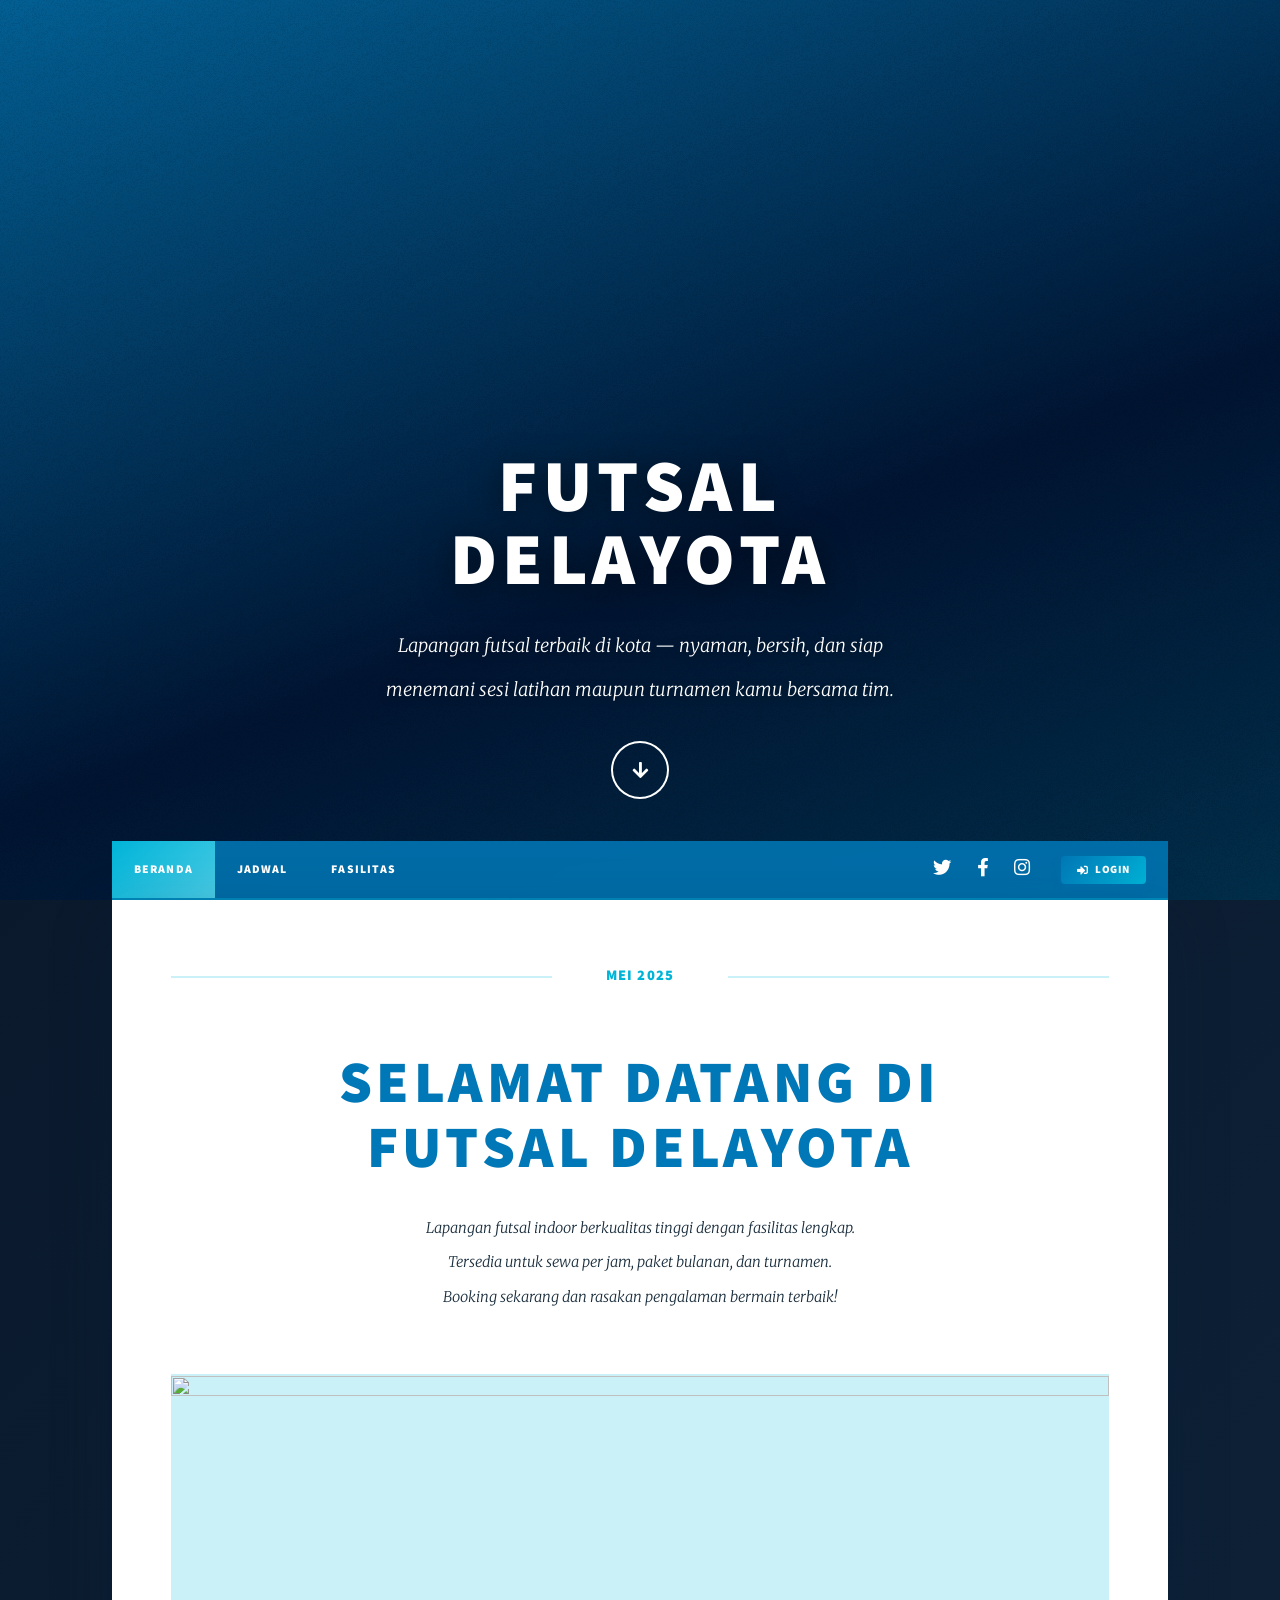
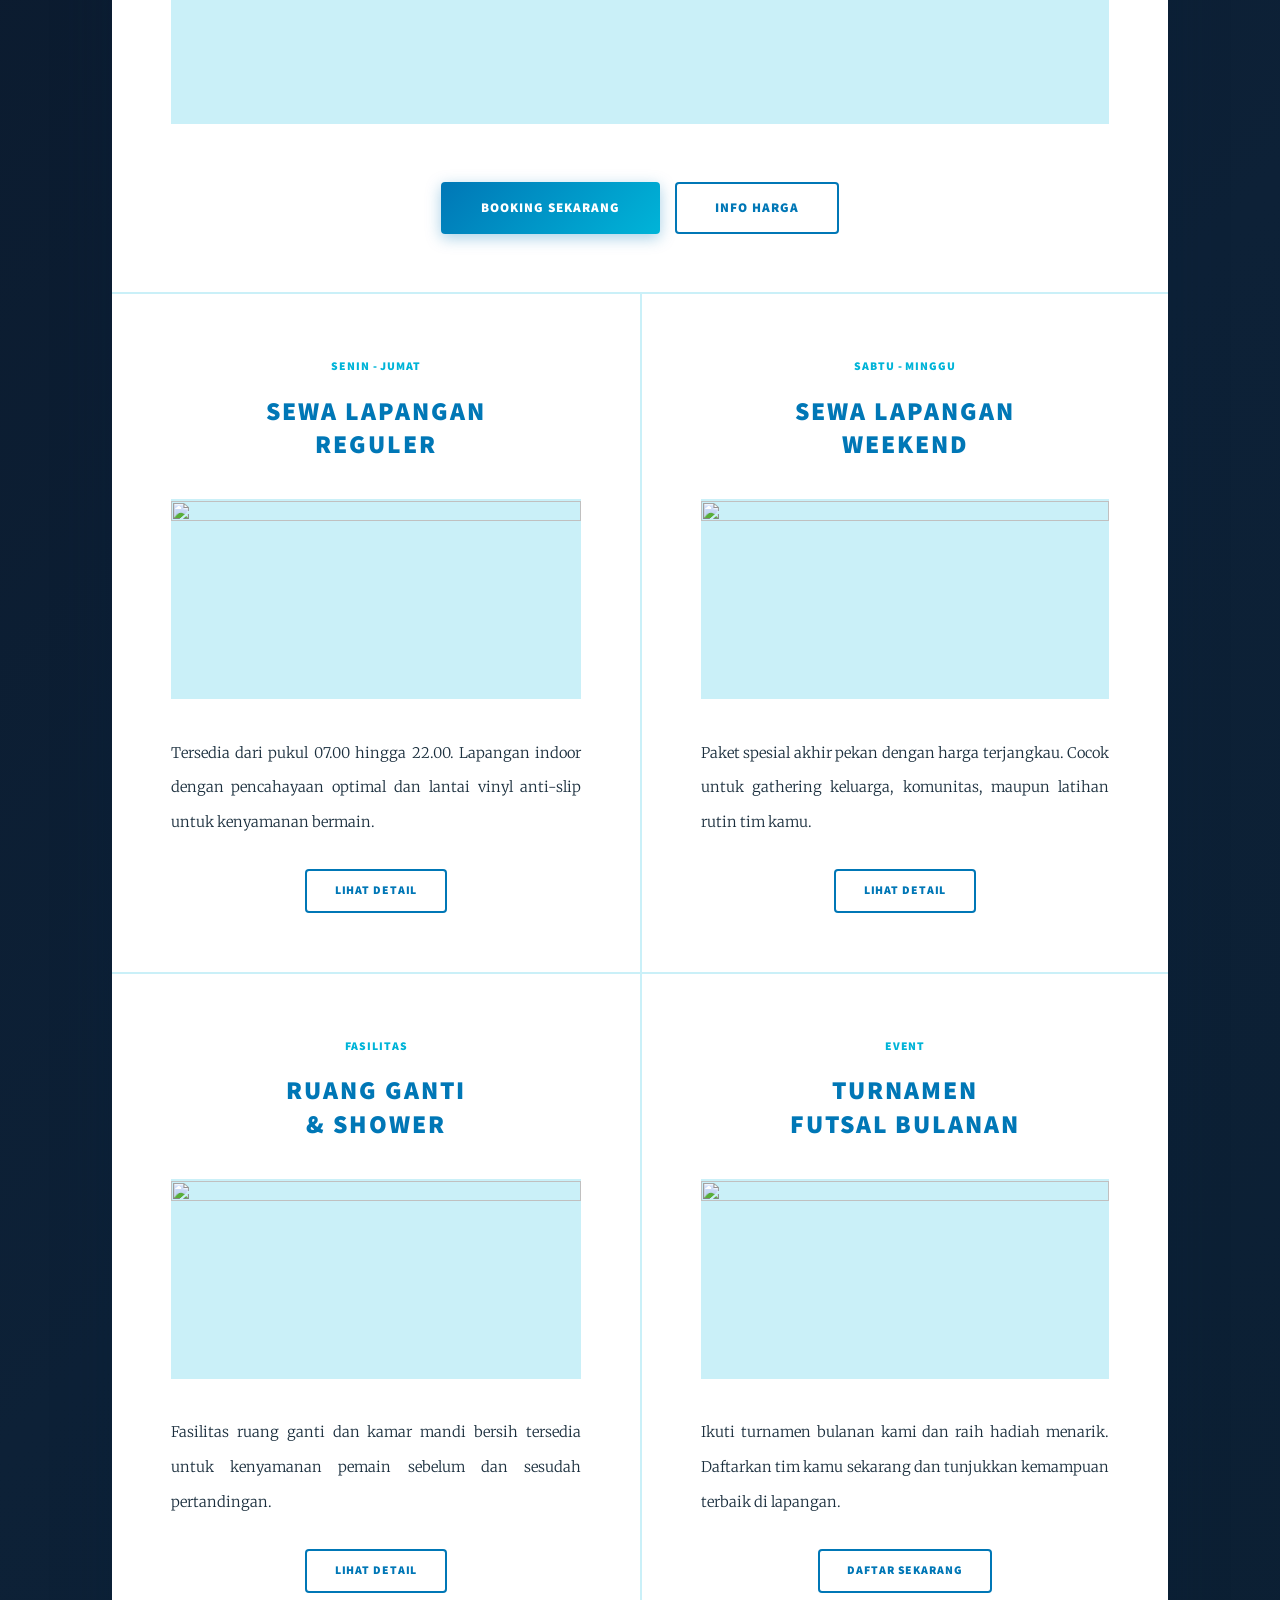
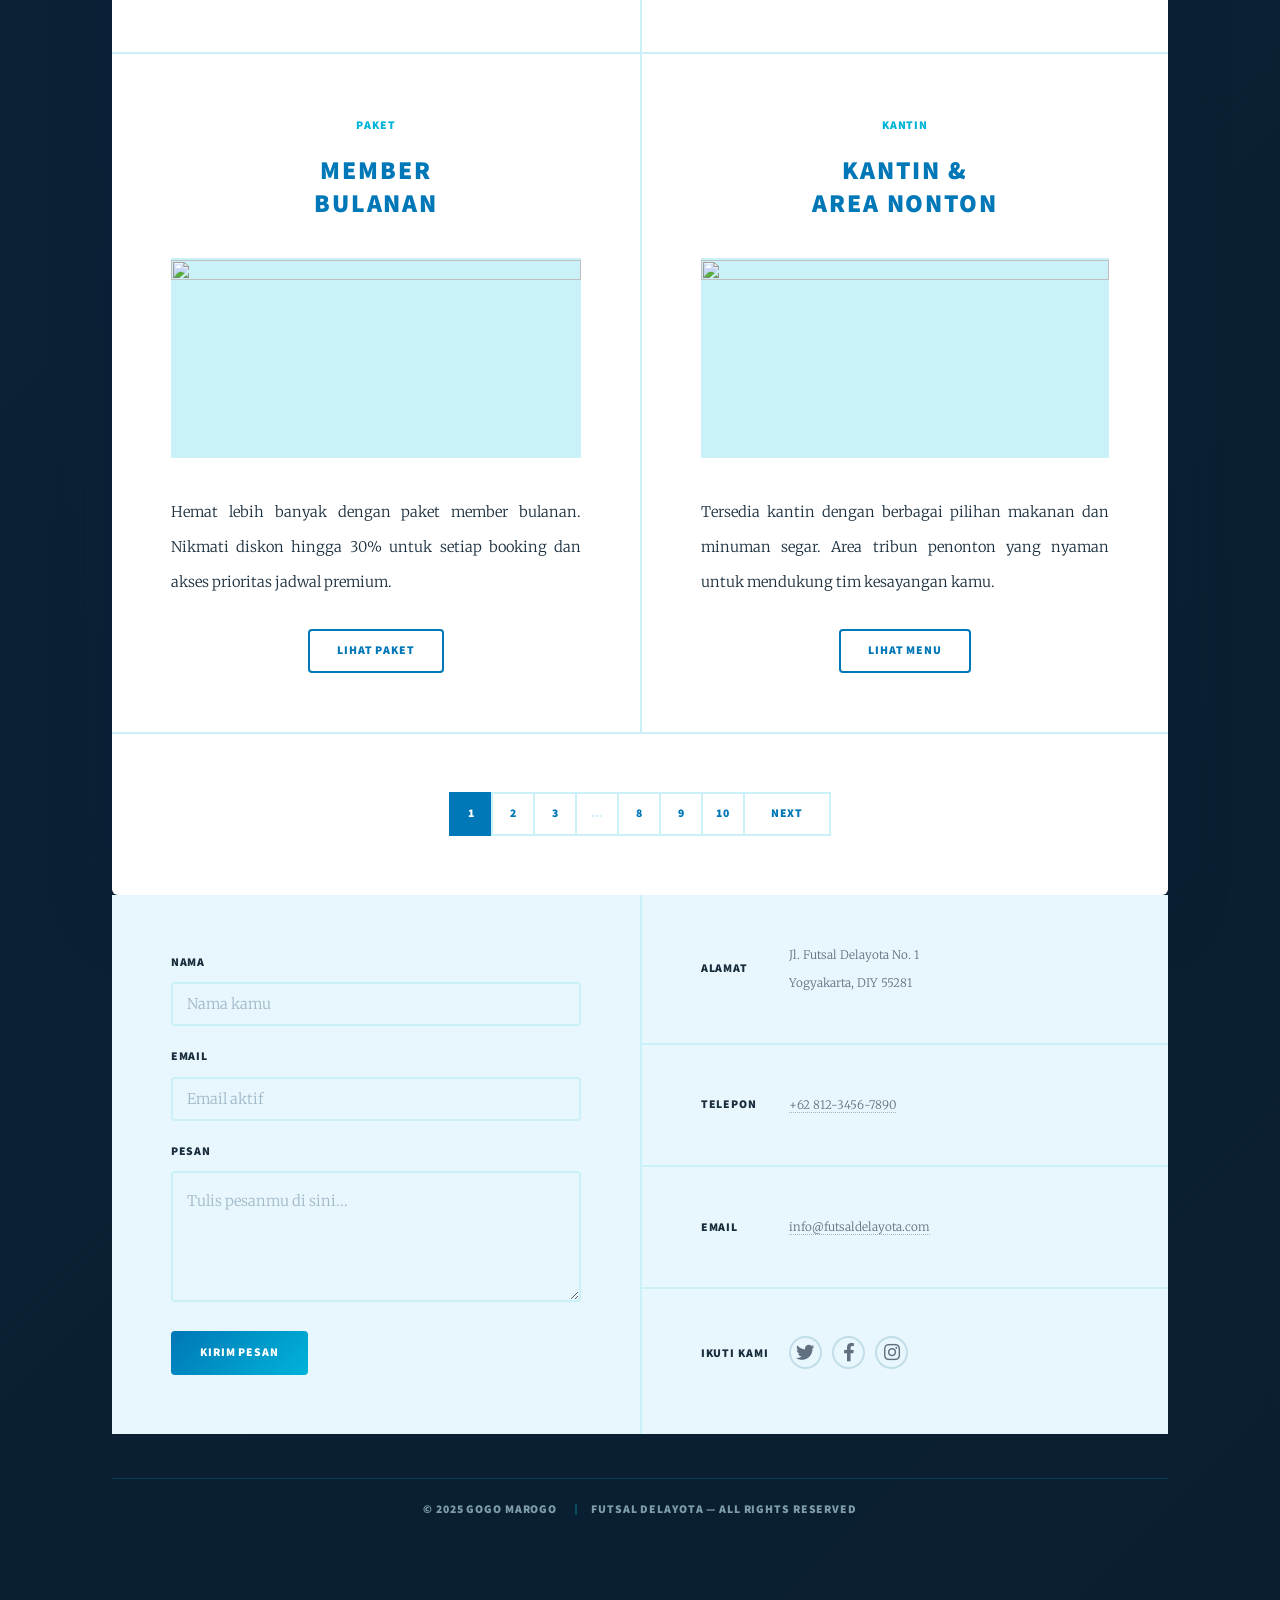
==== index.html @ 4d9978f8 "Update index.html" ====
<!DOCTYPE HTML>
<!--
	Futsal Delayota - Based on Massively by HTML5 UP
	Tema: Biru Muda / Futsal Delayota
	Copyright: Gogo Marogo
-->
<html>
	<head>
		<title>Futsal Delayota</title>
		<meta charset="utf-8" />
		<meta name="viewport" content="width=device-width, initial-scale=1, user-scalable=no" />
		<link rel="stylesheet" href="assets/css/main.css" />
		<noscript><link rel="stylesheet" href="assets/css/noscript.css" /></noscript>

		<!-- ============================================================
		     PENGATURAN FOTO — GANTI DI SINI SAJA
		     Ganti path/URL foto sesuai kebutuhan, semua foto ikut berubah
		     ============================================================ -->
		<style>
			:root {
				/* --- FOTO UTAMA (Featured Post) --- */
				--foto-featured: url('images/pic01.jpeg');

				/* --- FOTO ARTIKEL / POST (6 foto) --- */
				--foto-post-1: url('images/pic02.jpeg');
				--foto-post-2: url('images/pic03.jpeg');
				--foto-post-3: url('images/pic04.jpeg');
				--foto-post-4: url('images/pic05.jpeg');
				--foto-post-5: url('images/pic06.jpeg');
				--foto-post-6: url('images/pic07.jpeg');

				/* --- FOTO BACKGROUND HERO (layar intro) --- */
				--foto-background: url('images/bg.jpeg');
			}
		</style>
		<!-- ============================================================ -->

	</head>
	<body class="is-preload">

		<!-- Wrapper -->
		<div id="wrapper" class="fade-in">

			<!-- Intro -->
			<div id="intro">
				<h1>Futsal<br />Delayota</h1>
				<p>Lapangan futsal terbaik di kota — nyaman, bersih, dan siap<br />
				menemani sesi latihan maupun turnamen kamu bersama tim.</p>
				<ul class="actions">
					<li><a href="#header" class="button icon solid solo fa-arrow-down scrolly">Continue</a></li>
				</ul>
			</div>

			<!-- Header -->
			<header id="header">
				<a href="index.html" class="logo">Delayota</a>
			</header>

			<!-- Nav -->
			<nav id="nav">
				<ul class="links">
					<li class="active"><a href="index.html">Beranda</a></li>
					<li><a href="generic.html">Jadwal</a></li>
					<li><a href="elements.html">Fasilitas</a></li>
				</ul>
				<ul class="icons">
					<li><a href="#" class="icon brands fa-twitter"><span class="label">Twitter</span></a></li>
					<li><a href="#" class="icon brands fa-facebook-f"><span class="label">Facebook</span></a></li>
					<li><a href="#" class="icon brands fa-instagram"><span class="label">Instagram</span></a></li>
					<!--
					  AUTH AREA — Dikendalikan sepenuhnya oleh welcome.js
					  - Jika belum login : tampil tombol Login → redirect ke login/index.html
					  - Jika sudah login  : tampil "Halo, username" + tombol Logout
					-->
					<li class="nav-login-item">
						<span id="userInfo"></span>
						<div id="authArea">
							<button onclick="goLogin()" class="nav-login-btn">
								<i class="fa fa-sign-in-alt"></i> Login
							</button>
						</div>
					</li>
				</ul>
			</nav>

			<!-- Main -->
			<div id="main">

				<!-- Featured Post -->
				<article class="post featured">
					<header class="major">
						<span class="date">Mei 2025</span>
						<h2><a href="#">Selamat Datang di<br />Futsal Delayota</a></h2>
						<p>Lapangan futsal indoor berkualitas tinggi dengan fasilitas lengkap.<br />
						Tersedia untuk sewa per jam, paket bulanan, dan turnamen.<br />
						Booking sekarang dan rasakan pengalaman bermain terbaik!</p>
					</header>
					<a href="#" class="image main foto-featured"></a>
					<ul class="actions special">
						<li><a href="#" class="button large primary">Booking Sekarang</a></li>
						<li><a href="#" class="button large">Info Harga</a></li>
					</ul>
				</article>

				<!-- Posts -->
				<section class="posts">
					<article>
						<header>
							<span class="date">Senin - Jumat</span>
							<h2><a href="#">Sewa Lapangan<br />Reguler</a></h2>
						</header>
						<a href="#" class="image fit foto-post-1"></a>
						<p>Tersedia dari pukul 07.00 hingga 22.00. Lapangan indoor dengan pencahayaan optimal dan lantai vinyl anti-slip untuk kenyamanan bermain.</p>
						<ul class="actions special">
							<li><a href="#" class="button">Lihat Detail</a></li>
						</ul>
					</article>
					<article>
						<header>
							<span class="date">Sabtu - Minggu</span>
							<h2><a href="#">Sewa Lapangan<br />Weekend</a></h2>
						</header>
						<a href="#" class="image fit foto-post-2"></a>
						<p>Paket spesial akhir pekan dengan harga terjangkau. Cocok untuk gathering keluarga, komunitas, maupun latihan rutin tim kamu.</p>
						<ul class="actions special">
							<li><a href="#" class="button">Lihat Detail</a></li>
						</ul>
					</article>
					<article>
						<header>
							<span class="date">Fasilitas</span>
							<h2><a href="#">Ruang Ganti<br />&amp; Shower</a></h2>
						</header>
						<a href="#" class="image fit foto-post-3"></a>
						<p>Fasilitas ruang ganti dan kamar mandi bersih tersedia untuk kenyamanan pemain sebelum dan sesudah pertandingan.</p>
						<ul class="actions special">
							<li><a href="#" class="button">Lihat Detail</a></li>
						</ul>
					</article>
					<article>
						<header>
							<span class="date">Event</span>
							<h2><a href="#">Turnamen<br />Futsal Bulanan</a></h2>
						</header>
						<a href="#" class="image fit foto-post-4"></a>
						<p>Ikuti turnamen bulanan kami dan raih hadiah menarik. Daftarkan tim kamu sekarang dan tunjukkan kemampuan terbaik di lapangan.</p>
						<ul class="actions special">
							<li><a href="#" class="button">Daftar Sekarang</a></li>
						</ul>
					</article>
					<article>
						<header>
							<span class="date">Paket</span>
							<h2><a href="#">Member<br />Bulanan</a></h2>
						</header>
						<a href="#" class="image fit foto-post-5"></a>
						<p>Hemat lebih banyak dengan paket member bulanan. Nikmati diskon hingga 30% untuk setiap booking dan akses prioritas jadwal premium.</p>
						<ul class="actions special">
							<li><a href="#" class="button">Lihat Paket</a></li>
						</ul>
					</article>
					<article>
						<header>
							<span class="date">Kantin</span>
							<h2><a href="#">Kantin &amp;<br />Area Nonton</a></h2>
						</header>
						<a href="#" class="image fit foto-post-6"></a>
						<p>Tersedia kantin dengan berbagai pilihan makanan dan minuman segar. Area tribun penonton yang nyaman untuk mendukung tim kesayangan kamu.</p>
						<ul class="actions special">
							<li><a href="#" class="button">Lihat Menu</a></li>
						</ul>
					</article>
				</section>

				<!-- Footer (pagination) -->
				<footer>
					<div class="pagination">
						<a href="#" class="page active">1</a>
						<a href="#" class="page">2</a>
						<a href="#" class="page">3</a>
						<span class="extra">&hellip;</span>
						<a href="#" class="page">8</a>
						<a href="#" class="page">9</a>
						<a href="#" class="page">10</a>
						<a href="#" class="next">Next</a>
					</div>
				</footer>

			</div>

			<!-- Footer -->
			<footer id="footer">
				<section>
					<form method="post" action="#">
						<div class="fields">
							<div class="field">
								<label for="name">Nama</label>
								<input type="text" name="name" id="name" placeholder="Nama kamu" />
							</div>
							<div class="field">
								<label for="email">Email</label>
								<input type="text" name="email" id="email" placeholder="Email aktif" />
							</div>
							<div class="field">
								<label for="message">Pesan</label>
								<textarea name="message" id="message" rows="3" placeholder="Tulis pesanmu di sini..."></textarea>
							</div>
						</div>
						<ul class="actions">
							<li><input type="submit" value="Kirim Pesan" class="primary" /></li>
						</ul>
					</form>
				</section>
				<section class="split contact">
					<section class="alt">
						<h3>Alamat</h3>
						<p>Jl. Futsal Delayota No. 1<br />
						Yogyakarta, DIY 55281</p>
					</section>
					<section>
						<h3>Telepon</h3>
						<p><a href="tel:+62812345678">+62 812-3456-7890</a></p>
					</section>
					<section>
						<h3>Email</h3>
						<p><a href="mailto:info@futsaldelayota.com">info@futsaldelayota.com</a></p>
					</section>
					<section>
						<h3>Ikuti Kami</h3>
						<ul class="icons alt">
							<li><a href="#" class="icon brands alt fa-twitter"><span class="label">Twitter</span></a></li>
							<li><a href="#" class="icon brands alt fa-facebook-f"><span class="label">Facebook</span></a></li>
							<li><a href="#" class="icon brands alt fa-instagram"><span class="label">Instagram</span></a></li>
						</ul>
					</section>
				</section>
			</footer>

			<!-- Copyright -->
			<div id="copyright">
				<ul>
					<li>&copy; 2025 Gogo Marogo</li>
					<li>Futsal Delayota — All Rights Reserved</li>
				</ul>
			</div>

		</div><!-- end #wrapper -->

		<!-- Scripts -->
		<script src="assets/js/jquery.min.js"></script>
		<script src="assets/js/jquery.scrollex.min.js"></script>
		<script src="assets/js/jquery.scrolly.min.js"></script>
		<script src="assets/js/browser.min.js"></script>
		<script src="assets/js/breakpoints.min.js"></script>
		<script src="assets/js/util.js"></script>
		<script src="assets/js/main.js"></script>

		<!--
		  welcome.js menangani semua logika auth:
		  - Cek localStorage "username"
		  - Jika sudah login → tampilkan "Halo, username" + tombol Logout
		  - Jika belum login → tombol Login sudah ada di HTML, goLogin() redirect ke login/index.html
		-->
		<script src="login/js/welcome.js"></script>

		<!-- Terapkan foto dari CSS variable ke elemen gambar -->
		<script>
			window.addEventListener('DOMContentLoaded', function () {
				var style = getComputedStyle(document.documentElement);

				var fotoMap = {
					'.foto-featured': style.getPropertyValue('--foto-featured').trim().replace(/^url\(['"]?|['"]?\)$/g, ''),
					'.foto-post-1':   style.getPropertyValue('--foto-post-1').trim().replace(/^url\(['"]?|['"]?\)$/g, ''),
					'.foto-post-2':   style.getPropertyValue('--foto-post-2').trim().replace(/^url\(['"]?|['"]?\)$/g, ''),
					'.foto-post-3':   style.getPropertyValue('--foto-post-3').trim().replace(/^url\(['"]?|['"]?\)$/g, ''),
					'.foto-post-4':   style.getPropertyValue('--foto-post-4').trim().replace(/^url\(['"]?|['"]?\)$/g, ''),
					'.foto-post-5':   style.getPropertyValue('--foto-post-5').trim().replace(/^url\(['"]?|['"]?\)$/g, ''),
					'.foto-post-6':   style.getPropertyValue('--foto-post-6').trim().replace(/^url\(['"]?|['"]?\)$/g, ''),
				};

				Object.entries(fotoMap).forEach(function (entry) {
					var selector = entry[0], src = entry[1];
					var el = document.querySelector(selector);
					if (el && src) {
						var img = document.createElement('img');
						img.src = src;
						img.alt = '';
						el.appendChild(img);
					}
				});
			});
		</script>

	</body>
</html>
---- assets/css/main.css ----
@import url(fontawesome-all.min.css);
@import url("https://fonts.googleapis.com/css?family=Merriweather:300,700,300italic,700italic|Source+Sans+Pro:900");

/*
	Futsal Delayota - Based on Massively by HTML5 UP
	Tema: Biru Muda / Light Blue Futsal
	Copyright: Gogo Marogo
*/

/* ============================================================
   PALET WARNA UTAMA FUTSAL DELAYOTA
   ============================================================
   --biru-utama  : #0077b6  (biru tua — aksen tegas)
   --biru-muda   : #00b4d8  (biru muda — warna dominan)
   --biru-cerah  : #90e0ef  (biru cerah — highlight)
   --biru-pucat  : #caf0f8  (biru pucat — background lembut)
   ============================================================ */

:root {
	--biru-utama:  #0077b6;
	--biru-muda:   #00b4d8;
	--biru-cerah:  #48cae4;
	--biru-pucat:  #caf0f8;
	--biru-nav:    rgba(0, 119, 182, 0.88);
	--putih:       #ffffff;
	--gelap:       #0d1b2a;
	--teks-gelap:  #1a2e3d;
	--teks-abu:    #607080;
}

html, body, div, span, applet, object,
iframe, h1, h2, h3, h4, h5, h6, p, blockquote,
pre, a, abbr, acronym, address, big, cite,
code, del, dfn, em, img, ins, kbd, q, s, samp,
small, strike, strong, sub, sup, tt, var, b,
u, i, center, dl, dt, dd, ol, ul, li, fieldset,
form, label, legend, table, caption, tbody,
tfoot, thead, tr, th, td, article, aside,
canvas, details, embed, figure, figcaption,
footer, header, hgroup, menu, nav, output, ruby,
section, summary, time, mark, audio, video {
	margin: 0;
	padding: 0;
	border: 0;
	font-size: 100%;
	font: inherit;
	vertical-align: baseline;
}

article, aside, details, figcaption, figure,
footer, header, hgroup, menu, nav, section {
	display: block;
}

body { line-height: 1; }
ol, ul { list-style: none; }
blockquote, q { quotes: none; }
blockquote:before, blockquote:after, q:before, q:after { content: ''; content: none; }
table { border-collapse: collapse; border-spacing: 0; }
body { -webkit-text-size-adjust: none; }
mark { background-color: transparent; color: inherit; }
input::-moz-focus-inner { border: 0; padding: 0; }
input, select, textarea {
	-moz-appearance: none;
	-webkit-appearance: none;
	-ms-appearance: none;
	appearance: none;
}

/* Basic */

@-ms-viewport { width: device-width; }

body { -ms-overflow-style: scrollbar; }

@media screen and (max-width: 480px) {
	html, body { min-width: 320px; }
}

html { box-sizing: border-box; }
*, *:before, *:after { box-sizing: inherit; }

body {
	/* Background gelap biru tua untuk kontras */
	background-color: #0a1628;
	background-image:
		linear-gradient(135deg, #0a1628 0%, #0d2137 50%, #0a1e30 100%);
}

body.is-preload *, body.is-preload *:before, body.is-preload *:after {
	-moz-animation: none !important;
	-webkit-animation: none !important;
	-ms-animation: none !important;
	animation: none !important;
	-moz-transition: none !important;
	-webkit-transition: none !important;
	-ms-transition: none !important;
	transition: none !important;
}

/* Type */

html { font-size: 16pt; }

@media screen and (max-width: 1680px) { html { font-size: 12pt; } }
@media screen and (max-width: 1280px) { html { font-size: 11pt; } }
@media screen and (max-width: 360px)  { html { font-size: 10pt; } }

body { color: var(--teks-gelap); }

body, input, select, textarea {
	font-family: "Merriweather", Georgia, serif;
	font-weight: 300;
	font-size: 1rem;
	line-height: 2.375;
}

a {
	-moz-transition: color 0.2s ease-in-out, background-color 0.2s ease-in-out, border-color 0.2s ease-in-out, box-shadow 0.2s ease-in-out;
	-webkit-transition: color 0.2s ease-in-out, background-color 0.2s ease-in-out, border-color 0.2s ease-in-out, box-shadow 0.2s ease-in-out;
	transition: color 0.2s ease-in-out, background-color 0.2s ease-in-out, border-color 0.2s ease-in-out, box-shadow 0.2s ease-in-out;
	border-bottom: dotted 1px;
	text-decoration: none;
}

a:hover { border-bottom-color: transparent; }
strong, b { font-weight: 600; }
em, i { font-style: italic; }
p { text-align: justify; margin: 0 0 2rem 0; }

h1, h2, h3, h4, h5, h6 {
	font-family: "Source Sans Pro", Helvetica, sans-serif;
	font-weight: 900;
	line-height: 1.5;
	letter-spacing: 0.075em;
	text-transform: uppercase;
	margin: 0 0 1rem 0;
}

h1 a, h2 a, h3 a, h4 a, h5 a, h6 a { border-bottom: 0; color: inherit; text-decoration: none; }

h1 { font-size: 4rem; line-height: 1.1; margin: 0 0 2rem 0; }
h2 { font-size: 1.75rem; line-height: 1.3; margin: 0 0 1.5rem 0; }
h3 { font-size: 1.25rem; margin: 0 0 1.5rem 0; }
h4 { font-size: 1rem; }
h5 { font-size: 0.9rem; }
h6 { font-size: 0.8rem; }

sub { font-size: 0.8rem; position: relative; top: 0.5rem; }
sup { font-size: 0.8rem; position: relative; top: -0.5rem; }

blockquote {
	border-left: solid 4px;
	font-style: italic;
	margin: 0 0 2rem 0;
	padding: 0.5rem 0 0.5rem 2rem;
}

code {
	border: solid 2px;
	font-family: "Courier New", monospace;
	font-size: 0.9rem;
	margin: 0 0.25rem;
	padding: 0.25rem 0.65rem;
}

pre {
	-webkit-overflow-scrolling: touch;
	font-family: "Courier New", monospace;
	font-size: 0.9rem;
	margin: 0 0 2rem 0;
}

pre code { display: block; line-height: 1.75; padding: 1rem 1.5rem; overflow-x: auto; }

hr { border: 0; border-bottom: solid 2px; margin: 3rem 0; }
hr.major { margin: 5rem 0; }

.align-left   { text-align: left; }
.align-center { text-align: center; }
.align-right  { text-align: right; }

input, select, textarea { color: var(--teks-gelap); }

a {
	color: var(--teks-gelap);
	border-bottom-color: rgba(0, 119, 182, 0.4);
}

a:hover {
	border-bottom-color: transparent;
	color: var(--biru-muda) !important;
}

strong, b { color: var(--teks-gelap); }
h1, h2, h3, h4, h5, h6 { color: var(--teks-gelap); }
blockquote { border-left-color: var(--biru-pucat); }
code { background: rgba(0, 180, 216, 0.08); border-color: var(--biru-pucat); }
hr { border-bottom-color: var(--biru-pucat); }

/* Row */

.row {
	display: flex;
	flex-wrap: wrap;
	box-sizing: border-box;
	align-items: stretch;
}

.row > * { box-sizing: border-box; }
.row.gtr-uniform > * > :last-child { margin-bottom: 0; }
.row.aln-left   { justify-content: flex-start; }
.row.aln-center { justify-content: center; }
.row.aln-right  { justify-content: flex-end; }
.row.aln-top    { align-items: flex-start; }
.row.aln-middle { align-items: center; }
.row.aln-bottom { align-items: flex-end; }
.row > .imp     { order: -1; }

.row > .col-1  { width: 8.33333%; }   .row > .off-1  { margin-left: 8.33333%; }
.row > .col-2  { width: 16.66667%; }  .row > .off-2  { margin-left: 16.66667%; }
.row > .col-3  { width: 25%; }        .row > .off-3  { margin-left: 25%; }
.row > .col-4  { width: 33.33333%; }  .row > .off-4  { margin-left: 33.33333%; }
.row > .col-5  { width: 41.66667%; }  .row > .off-5  { margin-left: 41.66667%; }
.row > .col-6  { width: 50%; }        .row > .off-6  { margin-left: 50%; }
.row > .col-7  { width: 58.33333%; }  .row > .off-7  { margin-left: 58.33333%; }
.row > .col-8  { width: 66.66667%; }  .row > .off-8  { margin-left: 66.66667%; }
.row > .col-9  { width: 75%; }        .row > .off-9  { margin-left: 75%; }
.row > .col-10 { width: 83.33333%; }  .row > .off-10 { margin-left: 83.33333%; }
.row > .col-11 { width: 91.66667%; }  .row > .off-11 { margin-left: 91.66667%; }
.row > .col-12 { width: 100%; }       .row > .off-12 { margin-left: 100%; }

.row { margin-top: 0; margin-left: -1.5rem; }
.row > * { padding: 0 0 0 1.5rem; }
.row.gtr-uniform { margin-top: -1.5rem; }
.row.gtr-uniform > * { padding-top: 1.5rem; }

/* Box */

.box {
	border: solid 2px var(--biru-pucat);
	margin-bottom: 2rem;
	padding: 1.5rem;
}

.box > :last-child,
.box > :last-child > :last-child,
.box > :last-child > :last-child > :last-child { margin-bottom: 0; }

.box.alt { border: 0; border-radius: 0; padding: 0; }

/* ============================================================
   BUTTON — Tema Biru Delayota
   ============================================================ */

input[type="submit"],
input[type="reset"],
input[type="button"],
button,
.button {
	-moz-appearance: none;
	-webkit-appearance: none;
	-ms-appearance: none;
	appearance: none;
	-moz-transition: background-color 0.2s ease-in-out, box-shadow 0.2s ease-in-out, color 0.2s ease-in-out;
	-webkit-transition: background-color 0.2s ease-in-out, box-shadow 0.2s ease-in-out, color 0.2s ease-in-out;
	transition: background-color 0.2s ease-in-out, box-shadow 0.2s ease-in-out, color 0.2s ease-in-out;
	border: 0;
	border-radius: 4px;
	cursor: pointer;
	display: inline-block;
	font-family: "Source Sans Pro", Helvetica, sans-serif;
	font-size: 0.8rem;
	font-weight: 900;
	letter-spacing: 0.075em;
	height: 3rem;
	line-height: 3rem;
	padding: 0 2rem;
	text-align: center;
	text-decoration: none;
	text-transform: uppercase;
	white-space: nowrap;
}

.button.icon:before { margin-right: 0.5rem; }

.button.icon.solo {
	position: relative;
	width: 4rem;
	height: 4rem;
	line-height: 4rem;
	border-radius: 50%;
	text-indent: 4rem;
	overflow: hidden;
	padding: 0;
	white-space: nowrap;
}

.button.icon.solo:before {
	position: absolute;
	display: block;
	top: 0; left: 0;
	width: inherit; height: inherit;
	line-height: inherit;
	font-size: 1.25rem;
	margin-right: 0;
	text-align: center;
	text-indent: 0;
}

.button.fit  { width: 100%; }
.button.small { font-size: 0.7rem; height: 2.5rem; line-height: 2.5rem; padding: 0 1.5rem; }
.button.large { font-size: 0.9rem; height: 3.5rem; line-height: 3.5rem; padding: 0 2.75rem; }

input[type="submit"],
input[type="reset"],
input[type="button"],
button,
.button {
	background-color: transparent;
	box-shadow: inset 0 0 0 2px var(--biru-utama);
	color: var(--biru-utama) !important;
}

input[type="submit"]:hover,
input[type="reset"]:hover,
input[type="button"]:hover,
button:hover,
.button:hover {
	box-shadow: inset 0 0 0 2px var(--biru-muda);
	color: var(--biru-muda) !important;
	background-color: rgba(0, 180, 216, 0.08);
}

.button.primary,
input[type="submit"].primary,
input[type="reset"].primary,
input[type="button"].primary {
	background: linear-gradient(135deg, var(--biru-utama), var(--biru-muda));
	box-shadow: 0 4px 15px rgba(0, 119, 182, 0.35);
	color: #ffffff !important;
}

.button.primary:hover,
input[type="submit"].primary:hover,
input[type="reset"].primary:hover,
input[type="button"].primary:hover {
	background: linear-gradient(135deg, var(--biru-muda), var(--biru-cerah));
	box-shadow: 0 6px 20px rgba(0, 180, 216, 0.45);
}

/* Tombol Login di Navbar */
.nav-login-btn {
	appearance: none;
	background: linear-gradient(135deg, var(--biru-utama), var(--biru-muda));
	border: none;
	border-radius: 4px;
	color: #fff !important;
	cursor: pointer;
	font-family: "Source Sans Pro", Helvetica, sans-serif;
	font-size: 0.75rem;
	font-weight: 900;
	letter-spacing: 0.075em;
	padding: 0.45rem 1.1rem;
	text-transform: uppercase;
	transition: all 0.2s ease-in-out;
	line-height: 1.4;
	height: auto;
	display: inline-flex;
	align-items: center;
	gap: 0.4rem;
	box-shadow: 0 2px 8px rgba(0,119,182,0.4);
}

.nav-login-btn:hover {
	background: linear-gradient(135deg, var(--biru-muda), var(--biru-cerah));
	box-shadow: 0 4px 14px rgba(0, 180, 216, 0.55);
	transform: translateY(-1px);
}

.nav-login-item {
	display: flex !important;
	align-items: center;
	gap: 0.5rem;
	padding: 0 0.5rem 0 0.5rem !important;
}

/* Form */

form { margin: 0 0 2rem 0; }
form > :last-child { margin-bottom: 0; }

form > .fields {
	display: flex;
	flex-wrap: wrap;
	width: calc(100% + 3rem);
	margin: -1.5rem 0 2rem -1.5rem;
}

form > .fields > .field {
	flex-grow: 0;
	flex-shrink: 0;
	padding: 1.5rem 0 0 1.5rem;
	width: calc(100% - 1.5rem);
}

form > .fields > .field.half    { width: calc(50% - 0.75rem); }
form > .fields > .field.third   { width: calc(100%/3 - 0.5rem); }
form > .fields > .field.quarter { width: calc(25% - 0.375rem); }

label {
	display: block;
	font-family: "Source Sans Pro", Helvetica, sans-serif;
	font-weight: 900;
	line-height: 1.5;
	letter-spacing: 0.075em;
	font-size: 0.8rem;
	text-transform: uppercase;
	margin: 0 0 0.75rem 0;
	color: var(--teks-gelap);
}

input[type="text"],
input[type="password"],
input[type="email"],
select,
textarea {
	-moz-appearance: none;
	-webkit-appearance: none;
	appearance: none;
	background: transparent;
	border-radius: 4px;
	border: solid 2px var(--biru-pucat);
	color: inherit;
	display: block;
	outline: 0;
	padding: 0 1rem;
	text-decoration: none;
	width: 100%;
	transition: border-color 0.2s ease-in-out;
}

input[type="text"]:focus,
input[type="password"]:focus,
input[type="email"]:focus,
select:focus,
textarea:focus {
	border-color: var(--biru-muda);
	box-shadow: 0 0 0 3px rgba(0, 180, 216, 0.15);
}

input[type="text"],
input[type="password"],
input[type="email"],
select { height: 3rem; }

textarea { padding: 0.75rem 1rem; }

::-webkit-input-placeholder { color: #a0b8c8 !important; opacity: 1; }
:-moz-placeholder            { color: #a0b8c8 !important; opacity: 1; }
::-moz-placeholder           { color: #a0b8c8 !important; opacity: 1; }
:-ms-input-placeholder       { color: #a0b8c8 !important; }

/* Icon */

.icon {
	text-decoration: none;
	border-bottom: none;
	position: relative;
}

.icon:before {
	-moz-osx-font-smoothing: grayscale;
	-webkit-font-smoothing: antialiased;
	display: inline-block;
	font-style: normal;
	font-variant: normal;
	text-rendering: auto;
	line-height: 1;
	text-transform: none !important;
	font-family: 'Font Awesome 5 Free';
	font-weight: 400;
}

.icon > .label { display: none; }
.icon:before   { line-height: inherit; }
.icon.solid:before  { font-weight: 900; }
.icon.brands:before { font-family: 'Font Awesome 5 Brands'; }

/* Image */

.image {
	border: 0;
	display: inline-block;
	position: relative;
	overflow: hidden;
}

.image img { display: block; }

.image.left  { float: left; margin: 0 2rem 2rem 0; top: 0.75rem; max-width: 40%; }
.image.right { float: right; margin: 0 0 2rem 2rem; top: 0.75rem; max-width: 40%; }
.image.left img, .image.right img { width: 100%; }

.image.fit {
	display: block;
	margin: 2.5rem 0;
	width: 100%;
	min-height: 200px;
	background-color: var(--biru-pucat);
	background-size: cover;
	background-position: center;
}

.image.fit img { width: 100%; height: 100%; object-fit: cover; }
.image.fit:first-child { margin-top: 0; }

.image.main {
	display: block;
	margin: 4rem 0;
	width: 100%;
	min-height: 350px;
	background-color: var(--biru-pucat);
	background-size: cover;
	background-position: center;
}

.image.main img { width: 100%; height: 100%; object-fit: cover; }
.image.main:first-child { margin-top: 0; }

a.image img {
	-moz-transition: transform 0.2s ease-out;
	-webkit-transition: transform 0.2s ease-out;
	transition: transform 0.2s ease-out;
}

a.image:hover img { transform: scale(1.05); }

/* Actions */

ul.actions {
	display: flex;
	cursor: default;
	list-style: none;
	margin-left: -1rem;
	padding-left: 0;
}

ul.actions li { padding: 0 0 0 1rem; vertical-align: middle; }

ul.actions.special {
	justify-content: center;
	width: 100%;
	margin-left: 0;
}

ul.actions.special li:first-child { padding-left: 0; }

/* Icons list */

ul.icons { cursor: default; list-style: none; padding-left: 0; }
ul.icons li { display: inline-block; padding: 0 0.5rem 0 0; vertical-align: middle; }
ul.icons li:last-child { padding-right: 0; }
ul.icons li .icon:before {
	width: 2.25rem;
	height: 2.25rem;
	line-height: 2.25rem;
	display: inline-block;
	text-align: center;
	border-radius: 100%;
	font-size: 1.25rem;
}

ul.icons li a.icon:hover:before { color: var(--biru-cerah); }
ul.icons.alt li .icon:before { box-shadow: inset 0 0 0 2px rgba(255,255,255,0.5); transition: all 0.2s ease-in-out; }
ul.icons.alt li a.icon:hover:before { box-shadow: inset 0 0 0 2px var(--biru-cerah); color: var(--biru-cerah); }

/* Section/Article */

section.special, article.special { text-align: center; }

header { cursor: default; }
header > .date {
	display: block;
	font-size: 0.8rem;
	margin: 0 0 1rem 0;
	position: relative;
	color: var(--biru-muda);
	font-family: "Source Sans Pro", Helvetica, sans-serif;
	font-weight: 900;
	letter-spacing: 0.075em;
	text-transform: uppercase;
}

header > p { font-style: italic; }

header.major {
	margin: 0 0 4rem 0;
	text-align: center;
}

header.major > :last-child { margin-bottom: 0; }
header.major > p { margin-top: 0; text-align: center; }
header.major > .date {
	font-size: 1rem;
	margin: 0 0 4rem 0;
	color: var(--biru-muda);
}

header.major > .date:before, header.major > .date:after {
	content: '';
	display: block;
	position: absolute;
	top: 50%;
	width: calc(50% - 6rem);
	border-top: solid 2px var(--biru-pucat);
}
header.major > .date:before { left: 0; }
header.major > .date:after  { right: 0; }

/* Pagination */

.pagination {
	display: inline-flex;
	user-select: none;
	cursor: default;
	list-style: none;
	margin: 0 0 2rem 2px;
	padding: 0;
}

.pagination a, .pagination span {
	transition: all 0.2s ease-in-out;
	border: solid 2px var(--biru-pucat);
	display: inline-block;
	font-family: "Source Sans Pro", Helvetica, sans-serif;
	font-size: 0.8rem;
	font-weight: 900;
	height: 3rem;
	letter-spacing: 0.075em;
	line-height: calc(3rem - 4px);
	margin-left: -2px;
	min-width: 3rem;
	position: relative;
	text-align: center;
	text-decoration: none;
	text-transform: uppercase;
}

.pagination .next, .pagination .previous { text-decoration: none; padding: 0 1.75rem; }

.pagination a { color: var(--biru-utama) !important; }
.pagination a:hover {
	color: var(--biru-cerah) !important;
	border-color: var(--biru-muda);
	background-color: rgba(0, 180, 216, 0.08);
	z-index: 1;
}

.pagination a.active {
	background-color: var(--biru-utama);
	color: #fff !important;
	border-color: var(--biru-utama);
}

.pagination span { color: var(--biru-pucat); }

/* ============================================================
   WRAPPER
   ============================================================ */

#wrapper {
	transition: opacity 0.5s ease;
	position: relative;
	z-index: 1;
	overflow: hidden;
}

#wrapper > .bg {
	position: absolute;
	top: 0; left: 0;
	width: 100%; height: 100%;
	background-color: #0a1628;
	background-image:
		url("../../images/overlay.png"),
		linear-gradient(160deg, rgba(0,119,182,0.75) 0%, rgba(0,20,50,0.92) 60%, rgba(0,50,80,0.85) 100%),
		var(--foto-background, url("../../images/bg.jpg"));
	background-size: auto, auto, 100% auto;
	background-position: center, center, top center;
	background-repeat: repeat, no-repeat, no-repeat;
	background-attachment: scroll, scroll, scroll;
	z-index: -1;
}

#wrapper > .bg.fixed { position: fixed; width: 100vw; height: 100vh; }

#wrapper.fade-in:before {
	pointer-events: none;
	transition: opacity 1s ease-in-out;
	transition-delay: 0.75s;
	background: #0a1628;
	content: '';
	display: block;
	height: 100%;
	left: 0;
	opacity: 0;
	position: fixed;
	top: 0;
	width: 100%;
}

body.is-preload #wrapper.fade-in:before { opacity: 1; }

/* ============================================================
   INTRO
   ============================================================ */

#intro {
	color: #ffffff;
	padding: 8rem 4rem 6rem;
	align-items: center;
	display: flex;
	flex-direction: column;
	justify-content: flex-end;
	transition: opacity 1s ease, transform 1s ease;
	position: relative;
	cursor: default;
	text-align: center;
	z-index: 1;
	min-height: 100vh;
}

#intro a {
	color: #ffffff;
	border-bottom-color: rgba(255, 255, 255, 0.5);
}
#intro a:hover { border-bottom-color: transparent; color: var(--biru-cerah) !important; }
#intro strong, #intro b { color: #ffffff; }
#intro h1, #intro h2, #intro h3, #intro h4, #intro h5, #intro h6 { color: #ffffff; }

#intro input[type="submit"],
#intro input[type="reset"],
#intro input[type="button"],
#intro button,
#intro .button {
	background-color: transparent;
	box-shadow: inset 0 0 0 2px #ffffff;
	color: #ffffff !important;
}

#intro input[type="submit"]:hover,
#intro input[type="reset"]:hover,
#intro input[type="button"]:hover,
#intro button:hover,
#intro .button:hover {
	box-shadow: inset 0 0 0 2px var(--biru-cerah);
	color: var(--biru-cerah) !important;
}

#intro h1 {
	font-size: 5rem;
	line-height: 1;
	text-shadow: 0 4px 30px rgba(0,0,0,0.5);
}

#intro p {
	font-size: 1.25rem;
	font-style: italic;
	margin-top: -0.25rem;
	text-align: center;
	text-shadow: 0 2px 10px rgba(0,0,0,0.4);
}

#intro + #header { margin-top: -20rem; }

#intro + #header .logo {
	transform: translateY(2rem);
	opacity: 0;
	visibility: hidden;
}

#intro.hidden {
	pointer-events: none;
	transform: translateY(2rem);
	transition: opacity 0.5s ease, transform 0.5s ease, visibility 0.5s;
	opacity: 0;
	visibility: hidden;
}

#intro.hidden + #header .logo {
	transform: translateY(0);
	opacity: 1;
	visibility: visible;
}

body.is-preload #intro { transform: translateY(2rem); opacity: 0; }

@media screen and (max-width: 980px) {
	#intro { padding: 4rem 4rem 2rem; min-height: 90vh; }
	#intro + #header { margin-top: -14rem; }
}

@media screen and (max-width: 736px) {
	#intro { padding: 3rem 2rem 1rem; min-height: 80vh; }
	#intro h1 { font-size: 3.25rem; line-height: 1.1; margin-bottom: 1rem; }
	#intro p  { font-size: 1rem; margin-top: 0; }
	#intro .actions { display: none; }
}

/* ============================================================
   HEADER
   ============================================================ */

#header {
	color: #ffffff;
	align-items: center;
	display: flex;
	flex-direction: column;
	justify-content: flex-end;
	pointer-events: none;
	user-select: none;
	height: 20rem;
	padding-bottom: 8rem;
	position: relative;
	text-align: center;
	z-index: 2;
}

#header a { color: #ffffff; border-bottom-color: rgba(255, 255, 255, 0.5); }
#header a:hover { border-bottom-color: transparent; color: var(--biru-cerah) !important; }
#header strong, #header b { color: #ffffff; }
#header h1, #header h2, #header h3, #header h4, #header h5, #header h6 { color: #ffffff; }

#header .logo {
	transition: border-color 0.2s ease-in-out, color 0.2s ease-in-out, opacity 0.5s ease, transform 0.5s ease, visibility 0.5s;
	pointer-events: auto;
	border-style: solid;
	border-color: #ffffff;
	border-width: 4px !important;
	font-family: "Source Sans Pro", Helvetica, sans-serif;
	font-size: 2.25rem;
	font-weight: 900;
	letter-spacing: 0.075em;
	line-height: 1;
	padding: 1rem 1.75rem;
	text-transform: uppercase;
	visibility: visible;
	border-radius: 4px;
}

#header .logo:hover {
	border-color: var(--biru-cerah) !important;
	color: var(--biru-cerah) !important;
}

@media screen and (max-width: 980px) { #header { height: 14rem; padding-bottom: 4rem; } }
@media screen and (max-width: 736px) {
	#header { padding-bottom: 3rem; }
	#header .logo { font-size: 1.75rem; border-width: 3px !important; }
}

/* ============================================================
   NAV — Tema Biru Delayota
   ============================================================ */

#nav {
	color: #ffffff;
	display: flex;
	transition: transform 1s ease, opacity 1s ease;
	background: var(--biru-nav);
	backdrop-filter: blur(10px);
	-webkit-backdrop-filter: blur(10px);
	border-bottom: 2px solid rgba(0, 180, 216, 0.4);
	height: 4rem;
	line-height: 4rem;
	margin: -4rem auto 0 auto;
	overflow: hidden;
	padding: 0 1rem 0 0;
	position: relative;
	width: calc(100% - 4rem);
	max-width: 72rem;
	z-index: 2;
}

#nav a { color: #ffffff; border-bottom-color: rgba(255, 255, 255, 0.5); }
#nav a:hover { border-bottom-color: transparent; color: var(--biru-cerah) !important; }
#nav strong, #nav b { color: #ffffff; }

#nav ul.links {
	display: flex;
	flex-grow: 1;
	flex-shrink: 1;
	font-family: "Source Sans Pro", Helvetica, sans-serif;
	font-weight: 900;
	letter-spacing: 0.075em;
	list-style: none;
	margin-bottom: 0;
	padding-left: 0;
	text-transform: uppercase;
}

#nav ul.links li { display: block; padding-left: 0; }

#nav ul.links li a {
	transition: background-color 0.2s ease-in-out, color 0.2s ease-in-out;
	display: block;
	font-size: 0.8rem;
	outline: none;
	padding: 0 1.5rem;
}

#nav ul.links li a:hover {
	color: inherit !important;
	background-color: rgba(255, 255, 255, 0.12);
}

#nav ul.links li.active {
	background: linear-gradient(135deg, var(--biru-muda), var(--biru-cerah));
}

#nav ul.links li.active a { color: #fff; }
#nav ul.links li.active a:hover { color: var(--gelap) !important; }

#nav ul.icons {
	flex-grow: 0;
	flex-shrink: 0;
	margin-bottom: 0;
	display: flex;
	align-items: center;
}

#nav ul.icons li a.icon:hover:before { color: var(--biru-cerah); }

@media screen and (max-width: 980px) { #nav { display: none; } }

/* ============================================================
   MAIN — Konten Utama
   ============================================================ */

#main {
	background-color: #ffffff;
	position: relative;
	margin: 0 auto;
	width: calc(100% - 4rem);
	max-width: 72rem;
	z-index: 2;
	border-radius: 0 0 6px 6px;
	box-shadow: 0 20px 60px rgba(0, 30, 60, 0.25);
}

#main > * {
	padding: 4rem 4rem 2rem;
	border-top: solid 2px var(--biru-pucat);
	margin: 0;
}

#main > *:first-child { border-top: 0; }
#main > footer { text-align: center; }

#main > .post {
	padding: 8rem 8rem 6rem;
}

#main > .post header.major > .date { margin-top: -2rem; }

#main > .post header.major > h1,
#main > .post header.major h2 {
	font-size: 4rem;
	line-height: 1.1;
	margin: 0 0 2rem 0;
	color: var(--biru-utama);
}

#main > .post.featured { text-align: center; }

#main > .posts {
	display: flex;
	flex-wrap: wrap;
	align-items: stretch;
	text-align: center;
	width: 100%;
	padding: 0;
}

#main > .posts > * { flex-shrink: 1; flex-grow: 0; }
#main > .posts > * { width: 50%; padding: 4rem; }

#main > .posts > article {
	border-color: var(--biru-pucat);
	border-left-width: 2px;
	border-style: solid;
	border-top-width: 2px;
	text-align: center;
	transition: background-color 0.2s ease;
}

#main > .posts > article:hover { background-color: rgba(202, 240, 248, 0.15); }
#main > .posts > article > :last-child { margin-bottom: 0; }
#main > .posts > article:nth-child(2n - 1) { border-left-width: 0; }
#main > .posts > article:nth-child(-n + 2)  { border-top-width: 0; }

/* Judul artikel — biru */
#main > .posts > article h2 a,
#main > .posts > article h2 a:visited {
	color: var(--biru-utama);
}
#main > .posts > article h2 a:hover { color: var(--biru-muda) !important; }

/* Tanggal artikel */
#main > .posts > article .date,
#main > .post .date {
	color: var(--biru-muda);
}

@media screen and (max-width: 1280px) { #main > .post { padding: 6rem 4rem 4rem; } }

@media screen and (max-width: 980px) {
	#main > .posts > * { width: 50%; padding: 2.5rem; }
}

@media screen and (max-width: 736px) {
	#main > * { padding: 2rem 2rem 0.1rem; }
	#main > .post { padding: 4rem 2rem 2rem; }
	#main > .post header.major > h1, #main > .post header.major h2 { font-size: 2.5rem; }
	#main > .posts > * { width: 100%; padding: 2rem; }
	#main > .posts > article:nth-child(n)      { border-left-width: 0; }
	#main > .posts > article:nth-child(-n + 1) { border-top-width: 0; }
}

@media screen and (max-width: 480px) { #main { width: 100%; } }

/* ============================================================
   FOOTER
   ============================================================ */

#footer {
	display: flex;
	background-color: #e8f7fd;
	color: var(--teks-abu);
	cursor: default;
	position: relative;
	margin: 0 auto;
	width: calc(100% - 4rem);
	max-width: 72rem;
	z-index: 2;
}

#footer a { color: var(--teks-abu); border-bottom-color: rgba(96, 112, 128, 0.5); }
#footer a:hover { border-bottom-color: transparent; color: var(--biru-muda) !important; }
#footer strong, #footer b { color: var(--teks-gelap); }
#footer h1, #footer h2, #footer h3, #footer h4, #footer h5, #footer h6 { color: var(--teks-gelap); }

#footer input[type="submit"],
#footer input[type="reset"],
#footer input[type="button"],
#footer button,
#footer .button {
	background-color: transparent;
	box-shadow: inset 0 0 0 2px var(--biru-utama);
	color: var(--biru-utama) !important;
}

#footer input[type="submit"]:hover,
#footer input[type="reset"]:hover,
#footer input[type="button"]:hover,
#footer button:hover,
#footer .button:hover {
	box-shadow: inset 0 0 0 2px var(--biru-muda);
	color: var(--biru-muda) !important;
}

#footer input[type="submit"].primary,
#footer .button.primary {
	background: linear-gradient(135deg, var(--biru-utama), var(--biru-muda));
	box-shadow: none;
	color: #ffffff !important;
}

#footer input[type="text"],
#footer input[type="password"],
#footer input[type="email"],
#footer select,
#footer textarea { border-color: var(--biru-pucat); }

#footer input[type="text"]:focus,
#footer input[type="password"]:focus,
#footer input[type="email"]:focus,
#footer select:focus,
#footer textarea:focus { border-color: var(--biru-muda); }

#footer ul.icons li a.icon:hover:before { color: var(--biru-muda); }
#footer ul.icons.alt li .icon:before { box-shadow: inset 0 0 0 2px #c0dde8; }
#footer ul.icons.alt li a.icon:hover:before { box-shadow: inset 0 0 0 2px var(--biru-muda); }

#footer > section {
	flex-basis: 50%;
	flex-grow: 1;
	flex-shrink: 1;
	padding: 4rem 4rem 2rem;
	border-left: solid 2px var(--biru-pucat);
}

#footer > section:first-child { border-left: 0; }

#footer > section.split {
	display: flex;
	flex-direction: column;
	padding: 0;
}

#footer > section.split > section {
	padding: 3rem 4rem 1rem;
	border-top: solid 2px var(--biru-pucat);
}

#footer > section.split > section:first-child { padding: 5rem 4rem 1rem; border-top: 0; }
#footer > section.split > section:last-child  { padding: 3rem 4rem 3rem; }

#footer > section.split.contact > section {
	display: flex;
	align-items: center;
	padding: 3.15rem 4rem;
}

#footer > section.split.contact > section > * { margin-bottom: 0; }
#footer > section.split.contact > section > :first-child { flex-shrink: 0; flex-grow: 0; width: 6rem; }
#footer > section.split.contact > section > :last-child  { flex-shrink: 1; flex-grow: 1; }

#footer form label, #footer h3, #footer p { font-size: 0.8rem; }

@media screen and (max-width: 980px) {
	#footer { display: block; }
	#footer > section { border-top: solid 2px var(--biru-pucat); }
	#footer > section:first-child { border-top: 0; }
}

@media screen and (max-width: 736px) {
	#footer > section { padding: 2rem 2rem 0.1rem; }
}

@media screen and (max-width: 480px) { #footer { width: 100%; } }

/* ============================================================
   COPYRIGHT — Gogo Marogo
   ============================================================ */

#copyright {
	position: relative;
	color: rgba(202, 240, 248, 0.6);
	cursor: default;
	font-family: "Source Sans Pro", Helvetica, sans-serif;
	font-size: 0.8rem;
	font-weight: 900;
	letter-spacing: 0.075em;
	line-height: 1.5;
	text-align: center;
	text-transform: uppercase;
	margin: 3rem auto 6rem;
	width: calc(100% - 4rem);
	max-width: 72rem;
	z-index: 2;
	padding: 1.5rem 0;
	border-top: 1px solid rgba(0, 180, 216, 0.2);
}

#copyright a {
	color: var(--biru-cerah);
	border-bottom-color: rgba(72, 202, 228, 0.4);
}

#copyright a:hover {
	border-bottom-color: transparent;
	color: var(--biru-muda) !important;
}

#copyright ul { list-style: none; margin: 0; padding-left: 0; }

#copyright ul li {
	border-left: solid 2px rgba(0, 180, 216, 0.3);
	display: inline-block;
	line-height: 1;
	margin-left: 1rem;
	padding-left: 1rem;
}

#copyright ul li:first-child { border-left: 0; margin-left: 0; padding-left: 0; }

@media screen and (max-width: 480px) {
	#copyright { margin: 2rem auto 4rem; }
	#copyright ul li { border-left: 0; margin: 0.75rem 0 0; padding-left: 0; display: block; }
	#copyright ul li:first-child { margin-top: 0; }
}

/* ============================================================
   NAV PANEL (Mobile)
   ============================================================ */

#navPanelToggle {
	text-decoration: none;
	transition: color 0.2s ease-in-out, background-color 0.2s ease-in-out, box-shadow 0.2s ease-in-out;
	display: none;
	position: fixed;
	top: 0.75rem;
	right: 0.75rem;
	border: 0;
	color: #ffffff;
	font-family: "Source Sans Pro", Helvetica, sans-serif;
	font-size: 0.9rem;
	font-weight: 900;
	letter-spacing: 0.075em;
	padding: 0.375rem 1.25rem;
	text-transform: uppercase;
	z-index: 10001;
	background: var(--biru-utama);
	border-radius: 4px;
}

#navPanelToggle:before {
	-moz-osx-font-smoothing: grayscale;
	-webkit-font-smoothing: antialiased;
	display: inline-block;
	font-style: normal;
	font-variant: normal;
	text-rendering: auto;
	line-height: 1;
	text-transform: none !important;
	font-family: 'Font Awesome 5 Free';
	font-weight: 900;
	content: '\f0c9';
	margin-right: 0.5rem;
}

#navPanelToggle:hover { background: var(--biru-muda); }

#navPanelToggle.alt {
	background-color: rgba(255, 255, 255, 0.92);
	box-shadow: 0 0.125rem 0.75rem rgba(0, 30, 60, 0.25);
	color: var(--biru-utama);
}

#navPanelToggle.alt:hover { background-color: #ffffff; }

@media screen and (max-width: 980px) { #navPanelToggle { display: block; } }
@media screen and (max-width: 736px) { #navPanelToggle { font-size: 0.8rem; padding: 0.25rem 1rem; } }

#navPanel {
	transform: translateX(20rem);
	transition: transform 0.5s ease, box-shadow 0.5s ease, visibility 0.5s;
	display: none;
	-webkit-overflow-scrolling: touch;
	background: #ffffff;
	box-shadow: none;
	color: var(--teks-gelap);
	height: 100%;
	max-width: 80%;
	overflow-y: auto;
	padding: 3rem 2rem;
	position: fixed;
	right: 0;
	top: 0;
	visibility: hidden;
	width: 20rem;
	z-index: 10002;
	border-left: 3px solid var(--biru-muda);
}

#navPanel .links { list-style: none; padding-left: 0; }

#navPanel .links li { border-top: solid 2px var(--biru-pucat); }

#navPanel .links li a {
	border-bottom: 0;
	display: block;
	font-family: "Source Sans Pro", Helvetica, sans-serif;
	font-size: 0.9rem;
	font-weight: 900;
	letter-spacing: 0.075em;
	padding: 0.75rem 0;
	text-transform: uppercase;
	color: var(--biru-utama);
}

#navPanel .links li a:hover { color: var(--biru-muda) !important; }
#navPanel .links li:first-child { border-top: 0; }

#navPanel .close {
	text-decoration: none;
	transition: color 0.2s ease-in-out;
	border: 0;
	color: #909498;
	cursor: pointer;
	display: block;
	height: 3.25rem;
	line-height: 3.25rem;
	padding-right: 1.25rem;
	position: absolute;
	right: 0;
	text-align: right;
	top: 0;
	vertical-align: middle;
	width: 7rem;
}

#navPanel .close:before {
	-moz-osx-font-smoothing: grayscale;
	-webkit-font-smoothing: antialiased;
	display: inline-block;
	font-style: normal;
	font-variant: normal;
	text-rendering: auto;
	line-height: 1;
	text-transform: none !important;
	font-family: 'Font Awesome 5 Free';
	font-weight: 900;
	content: '\f00d';
	font-size: 1.25rem;
}

#navPanel .close:hover { color: var(--biru-utama); }

@media screen and (max-width: 980px) { #navPanel { display: block; } }
@media screen and (max-width: 736px) { #navPanel { padding: 2.5rem 1.75rem; } }

@media screen and (max-width: 980px) {
	body.is-navPanel-visible #wrapper { opacity: 0.5; }
	body.is-navPanel-visible #navPanel {
		transform: translateX(0);
		box-shadow: -5px 0 30px rgba(0, 30, 60, 0.3);
		visibility: visible;
	}
}
---- assets/css/noscript.css ----
@import url(font-awesome.min.css);

/*
	Massively by HTML5 UP
	html5up.net | @ajlkn
	Free for personal and commercial use under the CCA 3.0 license (html5up.net/license)
*/

/* Wrapper */

	#wrapper {
		background-color: #212931;
		background-image: url("../../images/overlay.png"), linear-gradient(0deg, rgba(0, 0, 0, 0.1), rgba(0, 0, 0, 0.1)), url("../../images/bg.jpg");
		background-size: auto,								auto,														100% auto;
		background-position: center,								center,														top center;
		background-repeat: repeat,								no-repeat,													no-repeat;
		background-attachment: fixed,								fixed,														fixed;
	}

		#wrapper.fade-in:before {
			display: none;
		}

/* Intro */

	body.is-preload #intro {
		opacity: 1;
	}

		body.is-preload #intro:not(.hidden) + #header + #nav {
			-moz-transform: none;
			-webkit-transform: none;
			-ms-transform: none;
			transform: none;
			opacity: 1;
		}
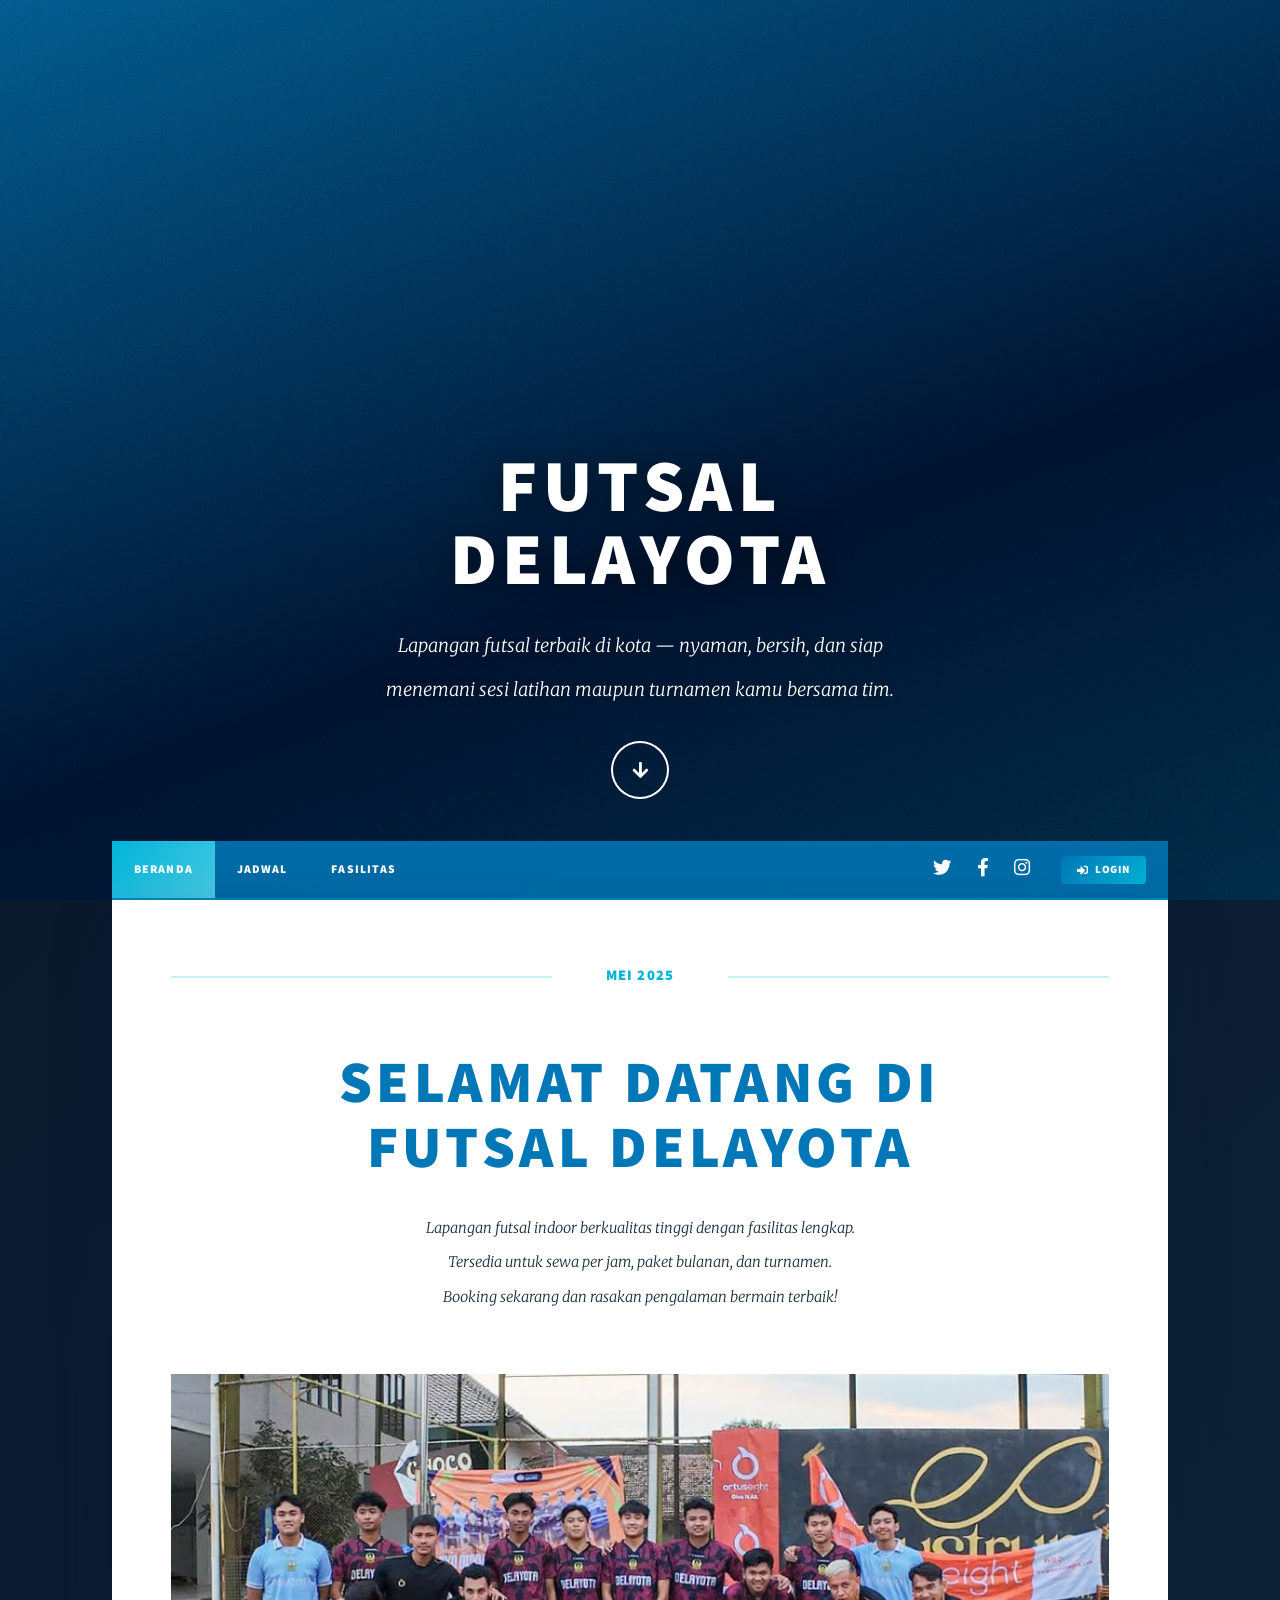
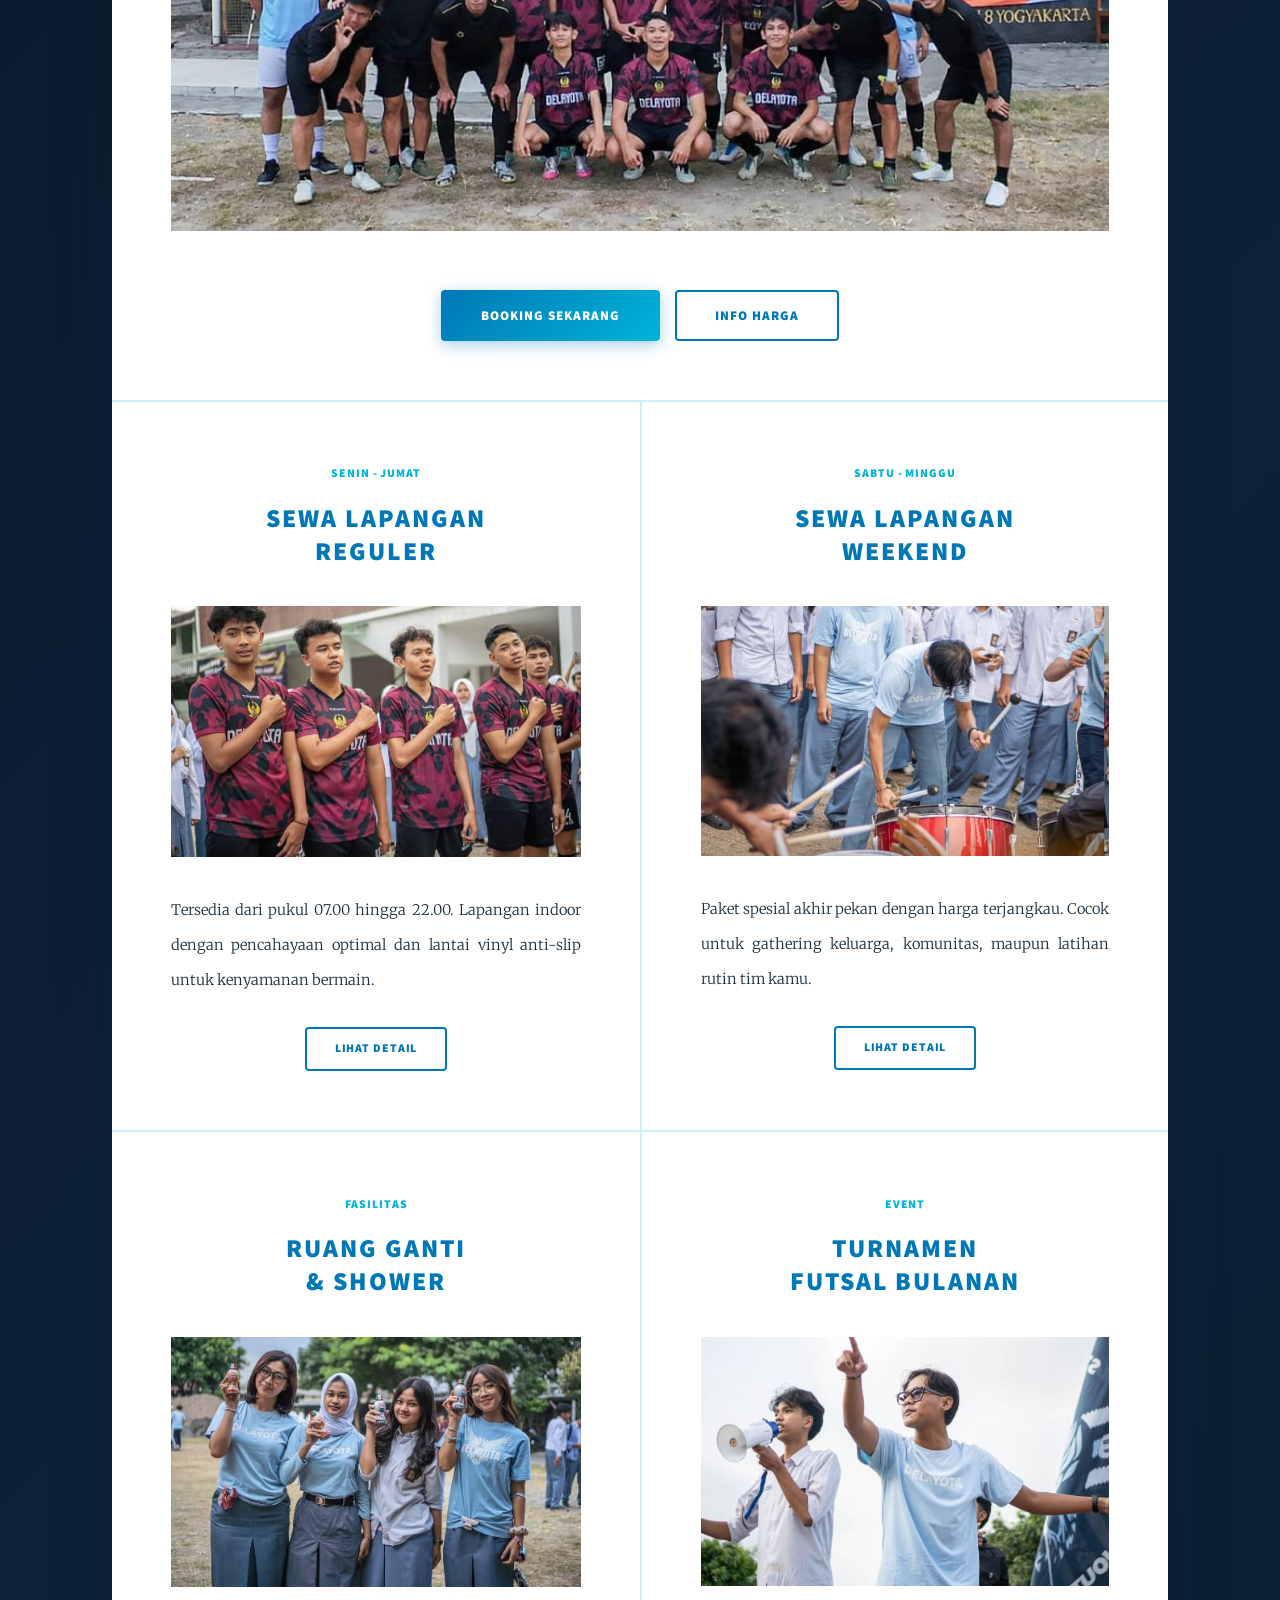
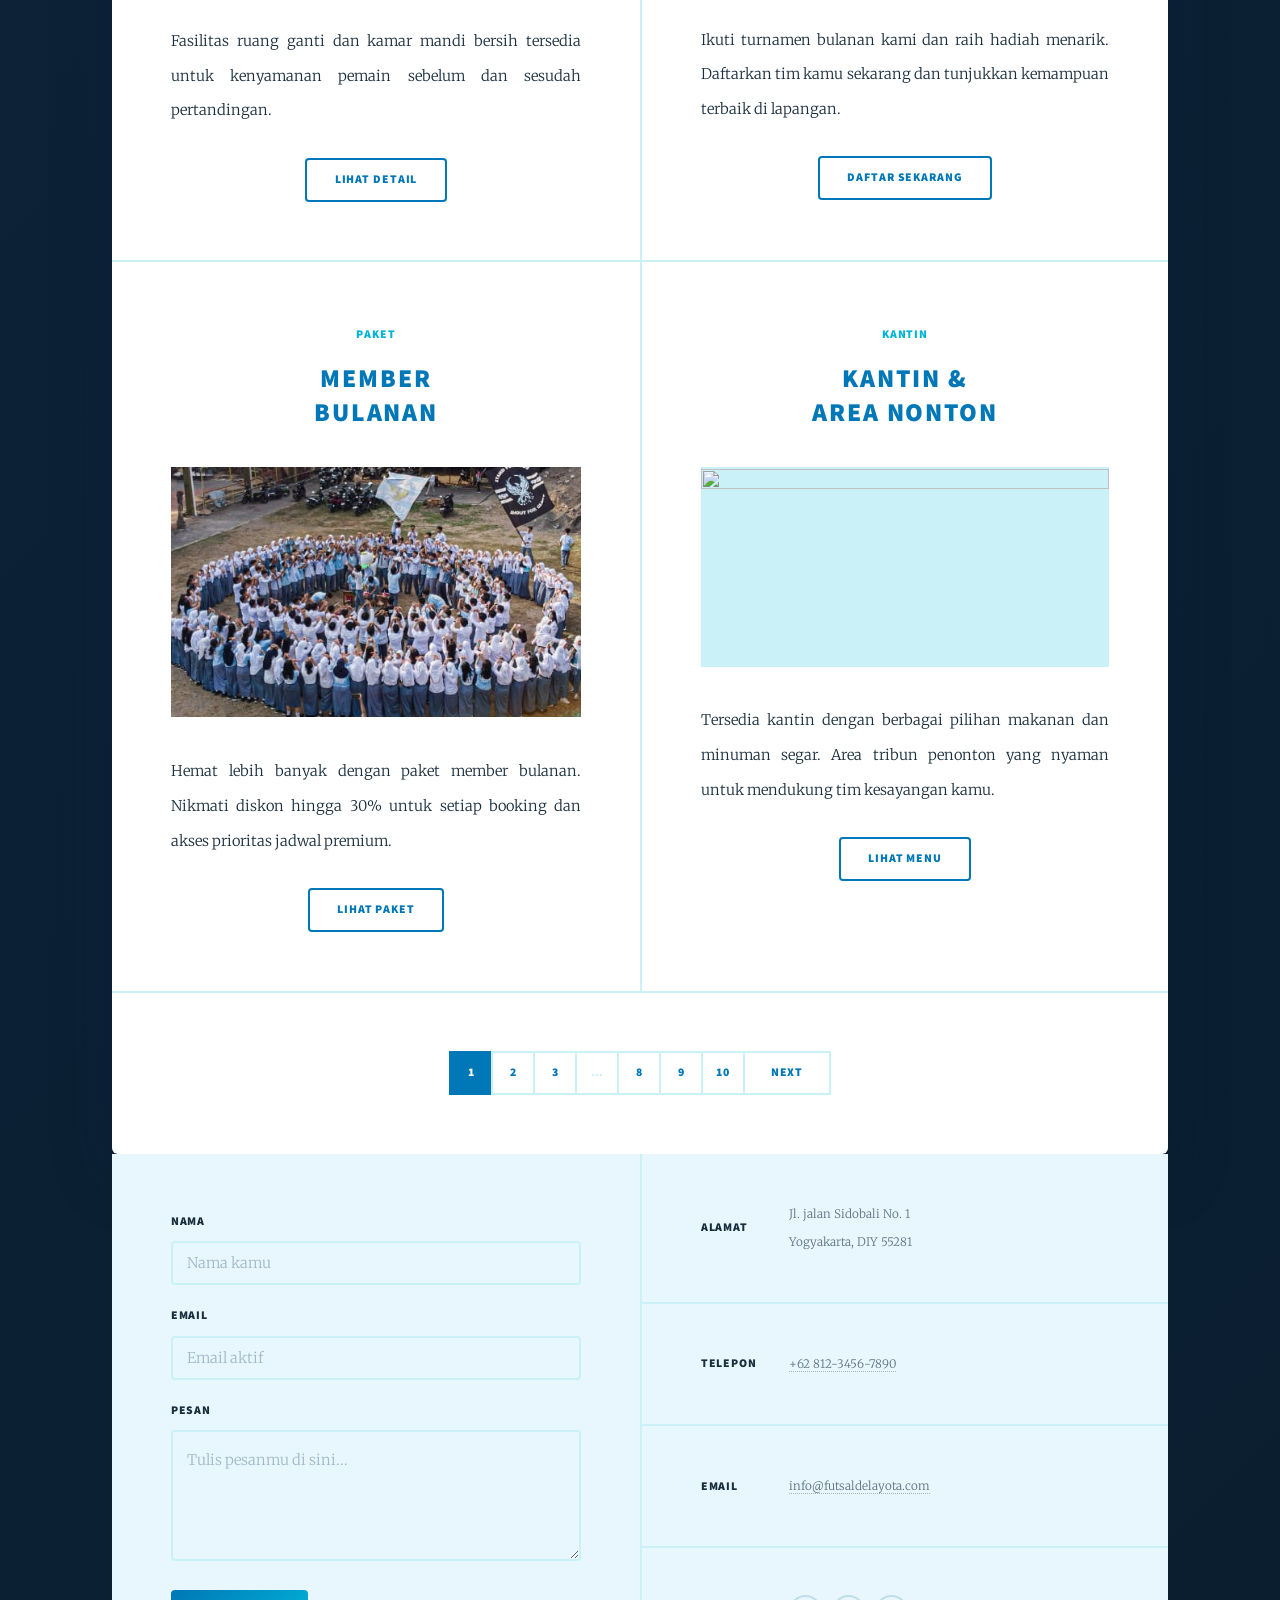
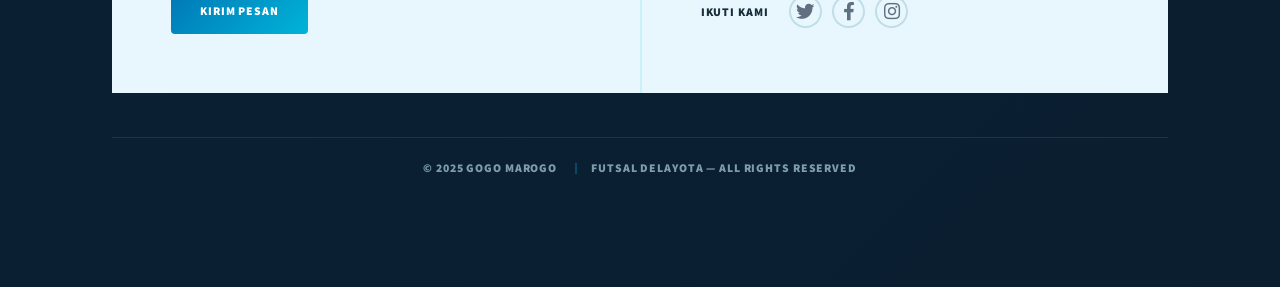
==== commit c136ba2a: "Update index.html" ====
--- a/index.html
+++ b/index.html
@@ -214,7 +214,7 @@
 				<section class="split contact">
 					<section class="alt">
 						<h3>Alamat</h3>
-						<p>Jl. Futsal Delayota No. 1<br />
+						<p>Jl. jalan Sidobali No. 1<br />
 						Yogyakarta, DIY 55281</p>
 					</section>
 					<section>
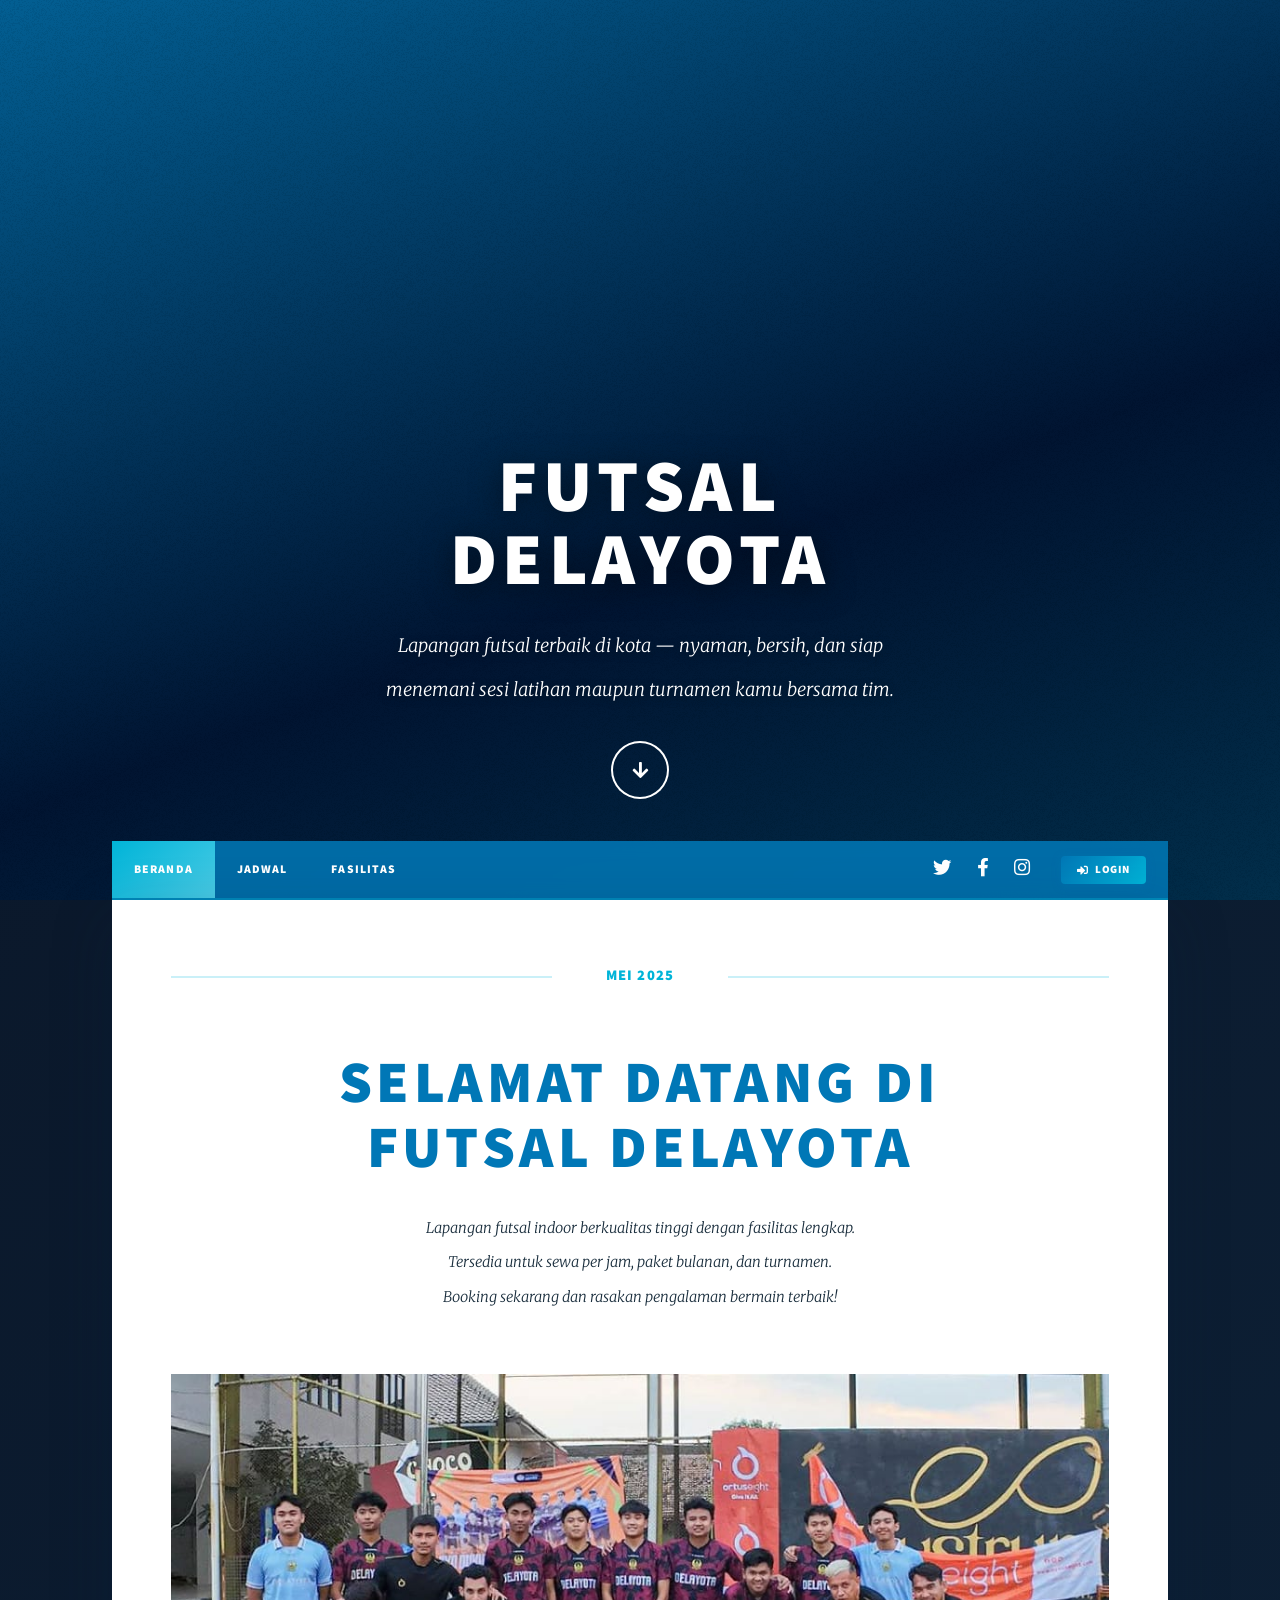
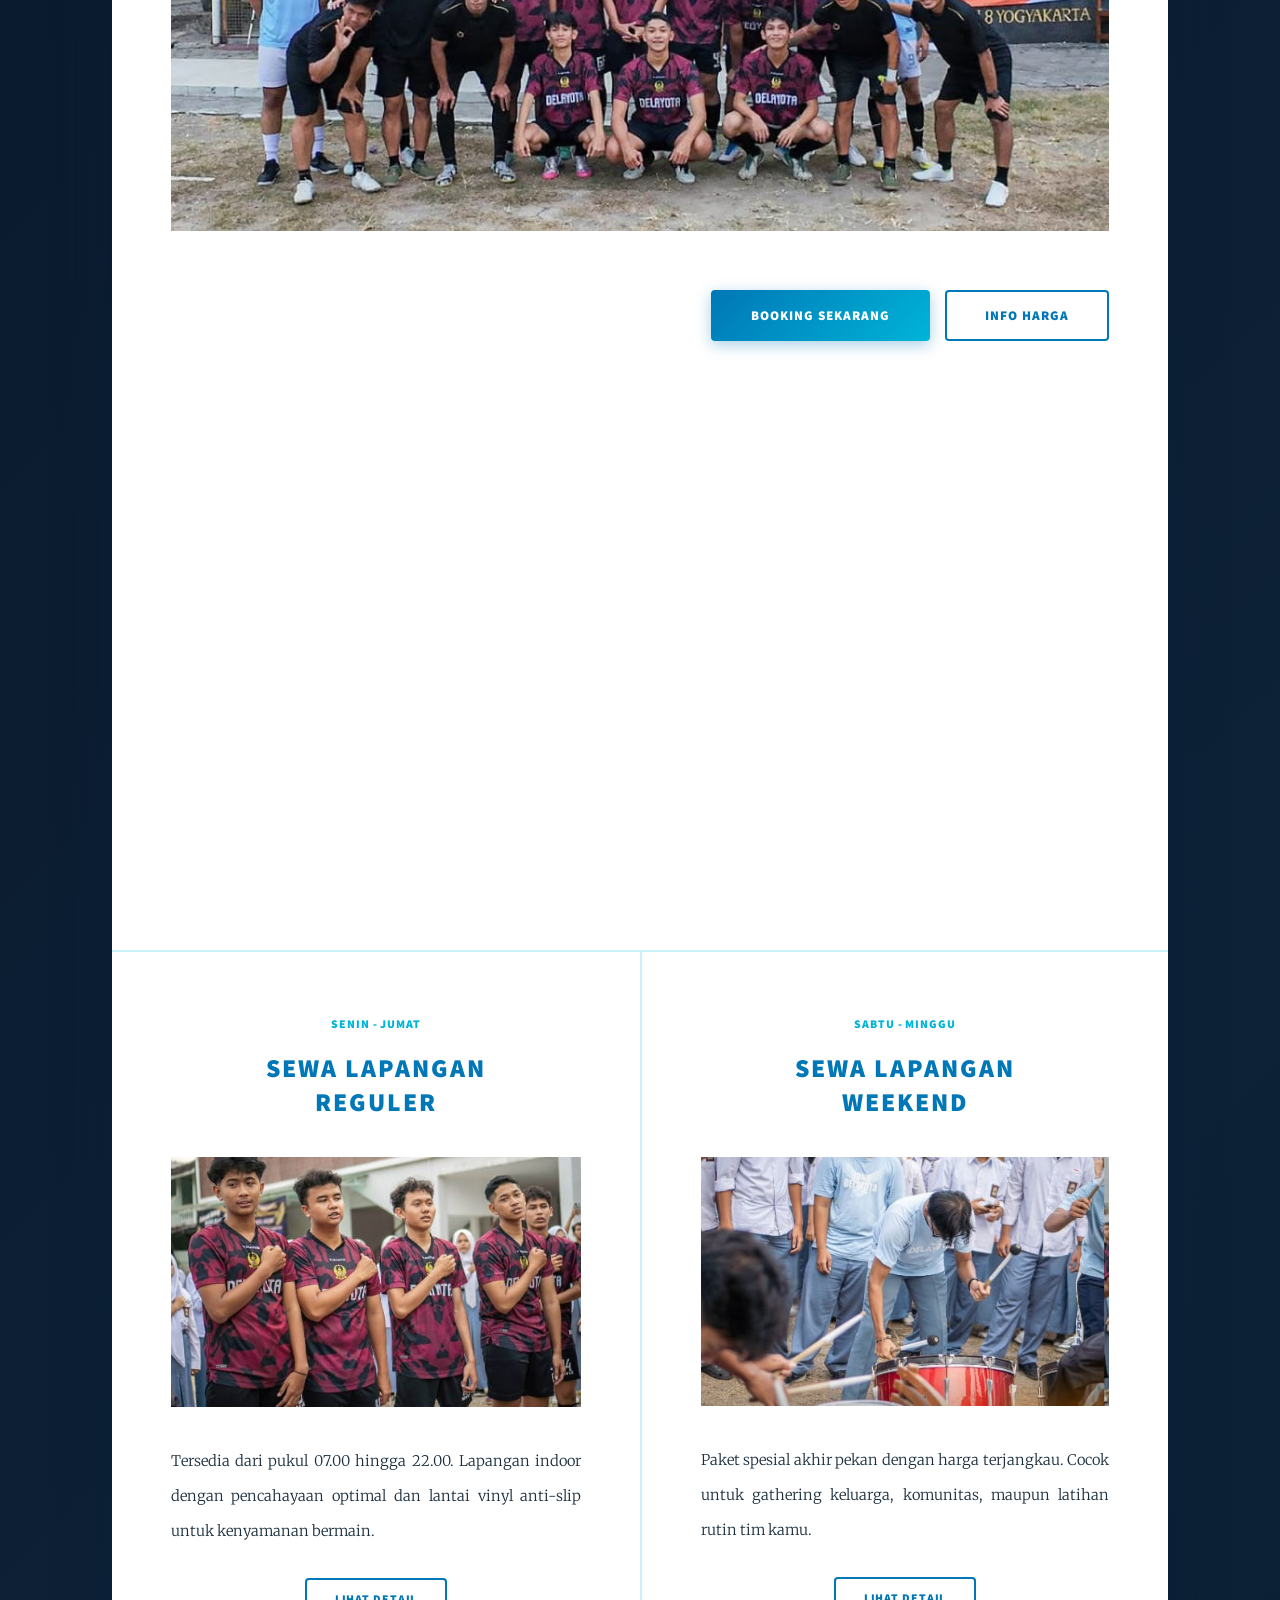
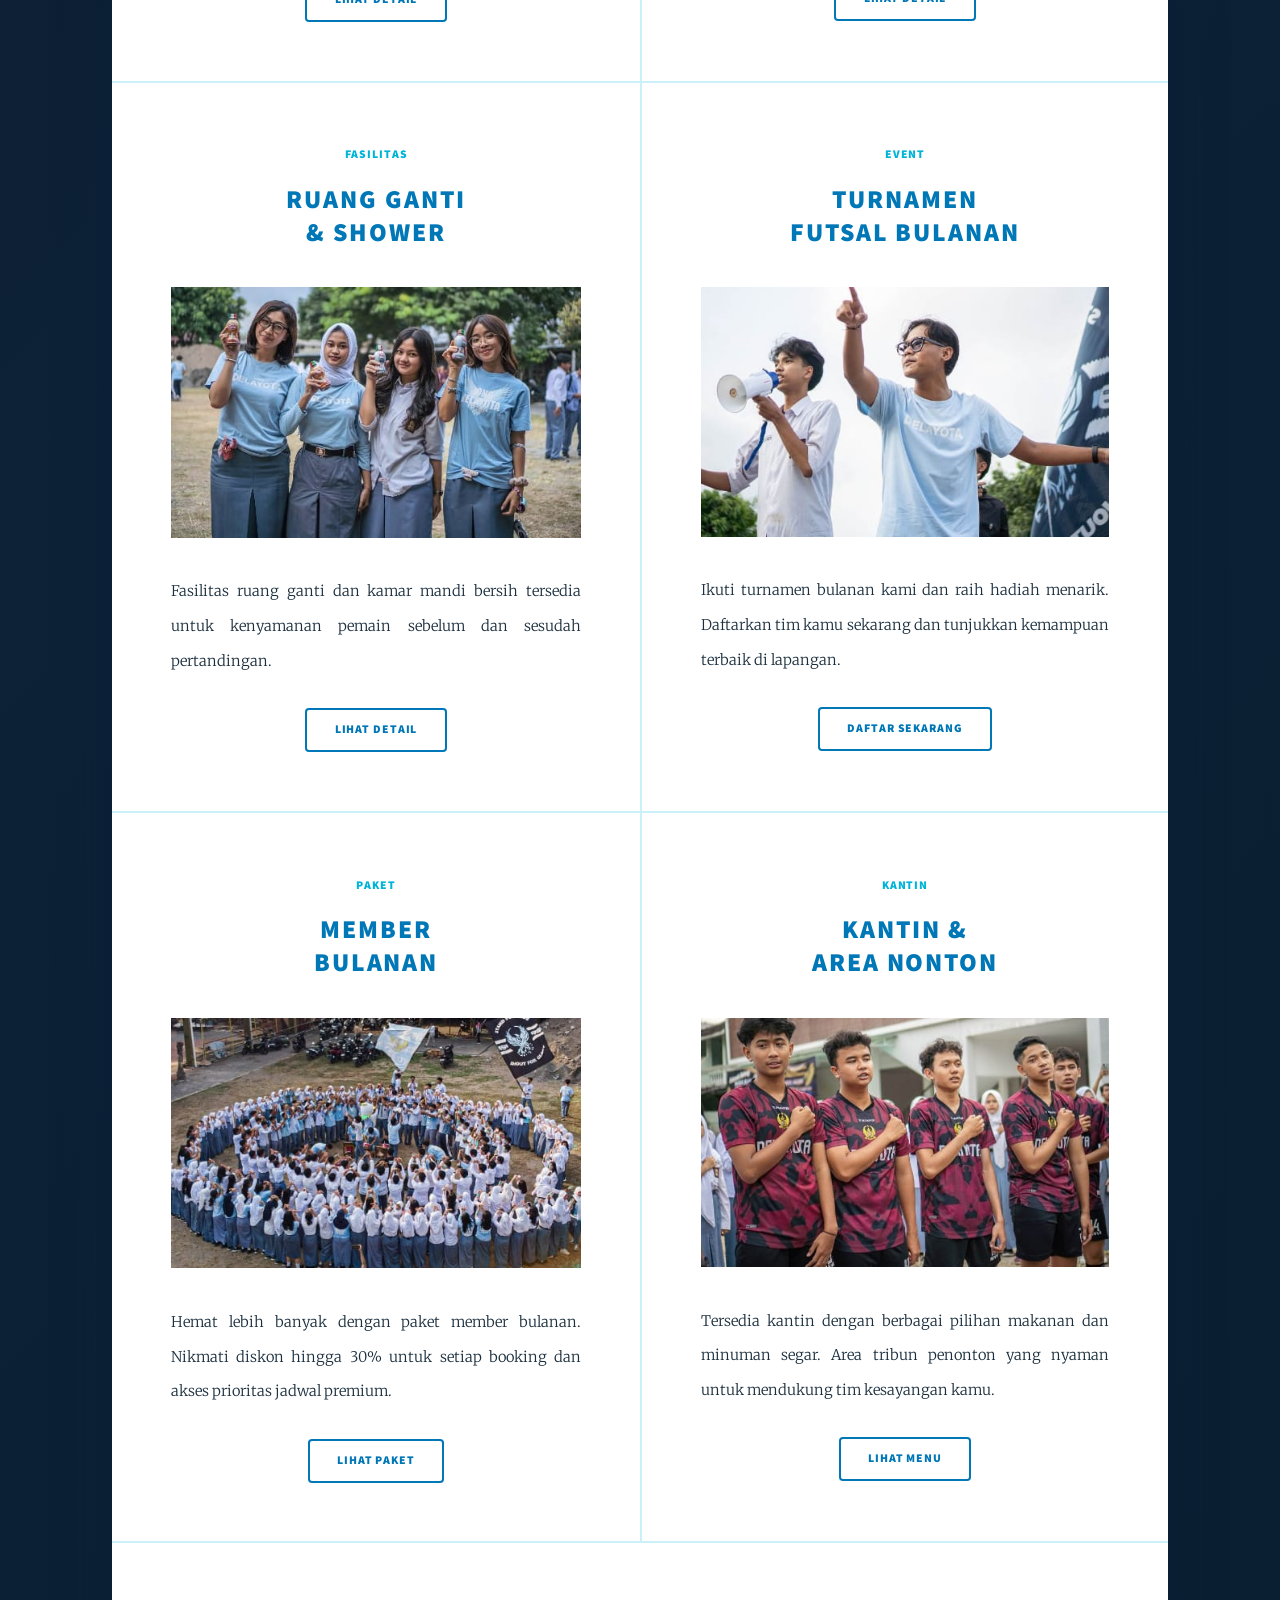
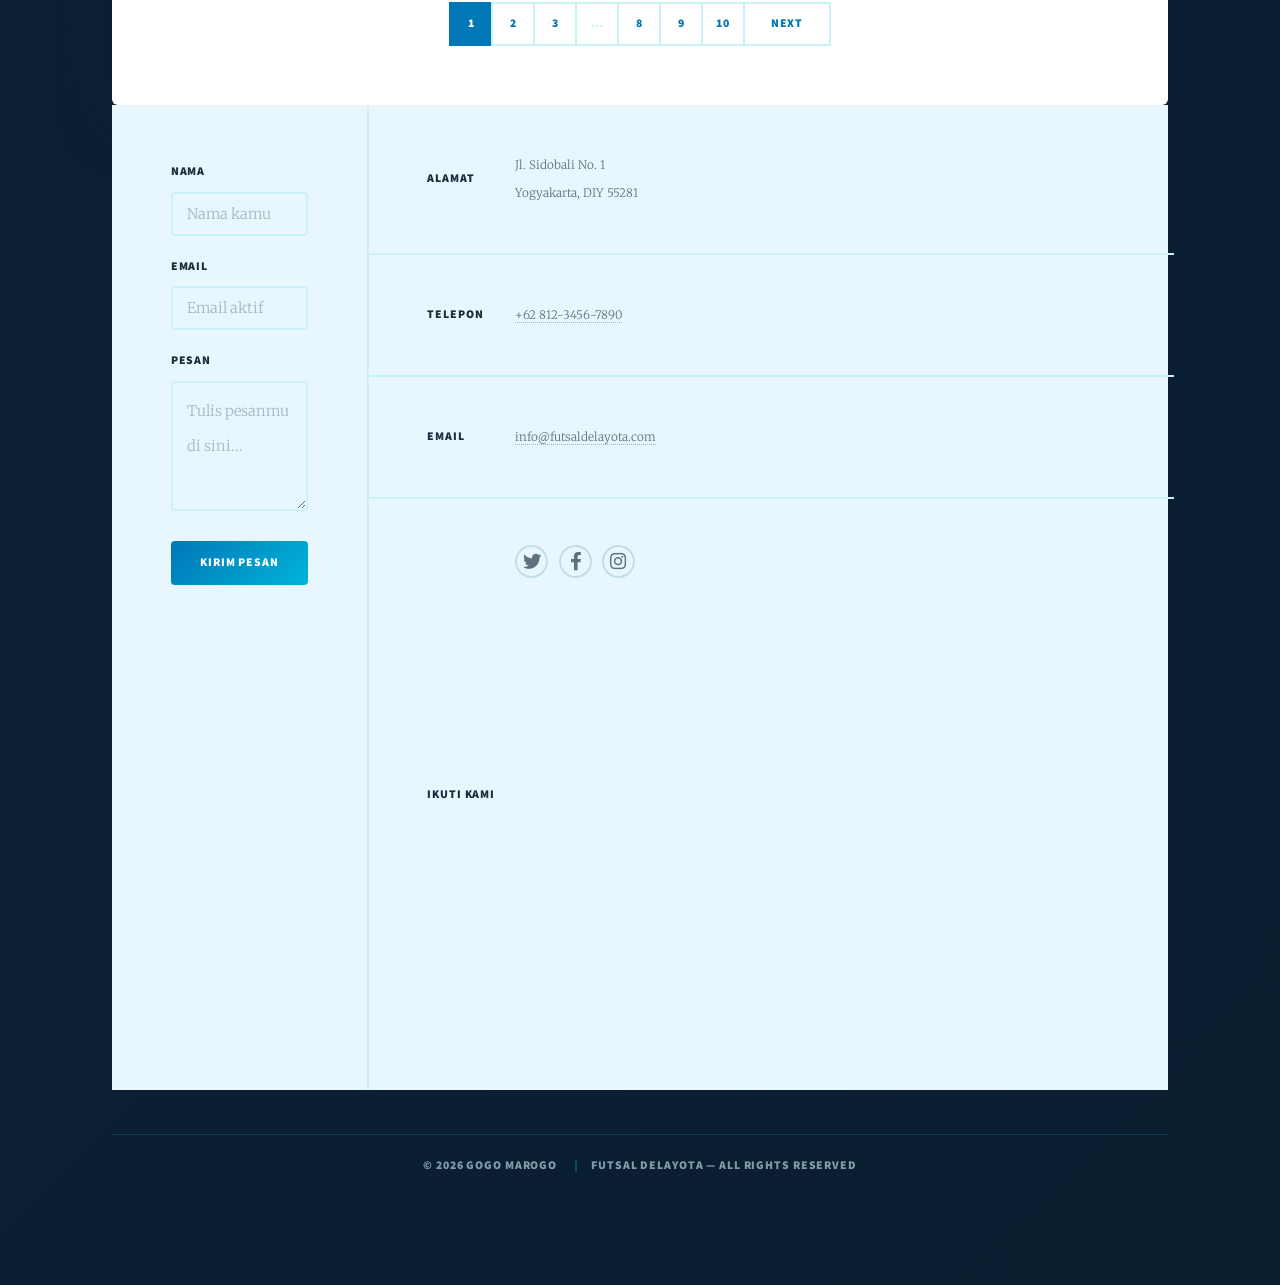
==== commit 350e17ec: "Update index.html" ====
--- a/index.html
+++ b/index.html
@@ -27,7 +27,7 @@
 				--foto-post-3: url('images/pic04.jpeg');
 				--foto-post-4: url('images/pic05.jpeg');
 				--foto-post-5: url('images/pic06.jpeg');
-				--foto-post-6: url('images/pic07.jpeg');
+				--foto-post-6: url('images/pic02.jpeg');
 
 				/* --- FOTO BACKGROUND HERO (layar intro) --- */
 				--foto-background: url('images/bg.jpeg');
@@ -97,6 +97,7 @@
 					</header>
 					<a href="#" class="image main foto-featured"></a>
 					<ul class="actions special">
+						<iframe width="1071" height="602" src="https://www.youtube.com/embed/Q_Q6ScwGU_s" title="Futsal Series: MAN 1 Yogyakarta vs SMAN 8 Yogyakarta | Regional Yogyakarta 2025" frameborder="0" allow="accelerometer; autoplay; clipboard-write; encrypted-media; gyroscope; picture-in-picture; web-share" referrerpolicy="strict-origin-when-cross-origin" allowfullscreen></iframe>
 						<li><a href="#" class="button large primary">Booking Sekarang</a></li>
 						<li><a href="#" class="button large">Info Harga</a></li>
 					</ul>
@@ -214,7 +215,7 @@
 				<section class="split contact">
 					<section class="alt">
 						<h3>Alamat</h3>
-						<p>Jl. jalan Sidobali No. 1<br />
+						<p>Jl. Sidobali No. 1<br />
 						Yogyakarta, DIY 55281</p>
 					</section>
 					<section>
@@ -231,6 +232,7 @@
 							<li><a href="#" class="icon brands alt fa-twitter"><span class="label">Twitter</span></a></li>
 							<li><a href="#" class="icon brands alt fa-facebook-f"><span class="label">Facebook</span></a></li>
 							<li><a href="#" class="icon brands alt fa-instagram"><span class="label">Instagram</span></a></li>
+							<iframe src="https://www.google.com/maps/embed?pb=!1m18!1m12!1m3!1d4863.919530780536!2d110.39281007588657!3d-7.800444677432675!2m3!1f0!2f0!3f0!3m2!1i1024!2i768!4f13.1!3m3!1m2!1s0x2e7a57669d43fe55%3A0x75fae1bb400d4da5!2sSMA%20Negeri%208%20Yogyakarta!5e1!3m2!1sen!2sid!4v1779330794495!5m2!1sen!2sid" width="600" height="450" style="border:0;" allowfullscreen="" loading="lazy" referrerpolicy="no-referrer-when-downgrade"></iframe>
 						</ul>
 					</section>
 				</section>
@@ -239,7 +241,7 @@
 			<!-- Copyright -->
 			<div id="copyright">
 				<ul>
-					<li>&copy; 2025 Gogo Marogo</li>
+					<li>&copy; 2026 Gogo Marogo</li>
 					<li>Futsal Delayota — All Rights Reserved</li>
 				</ul>
 			</div>
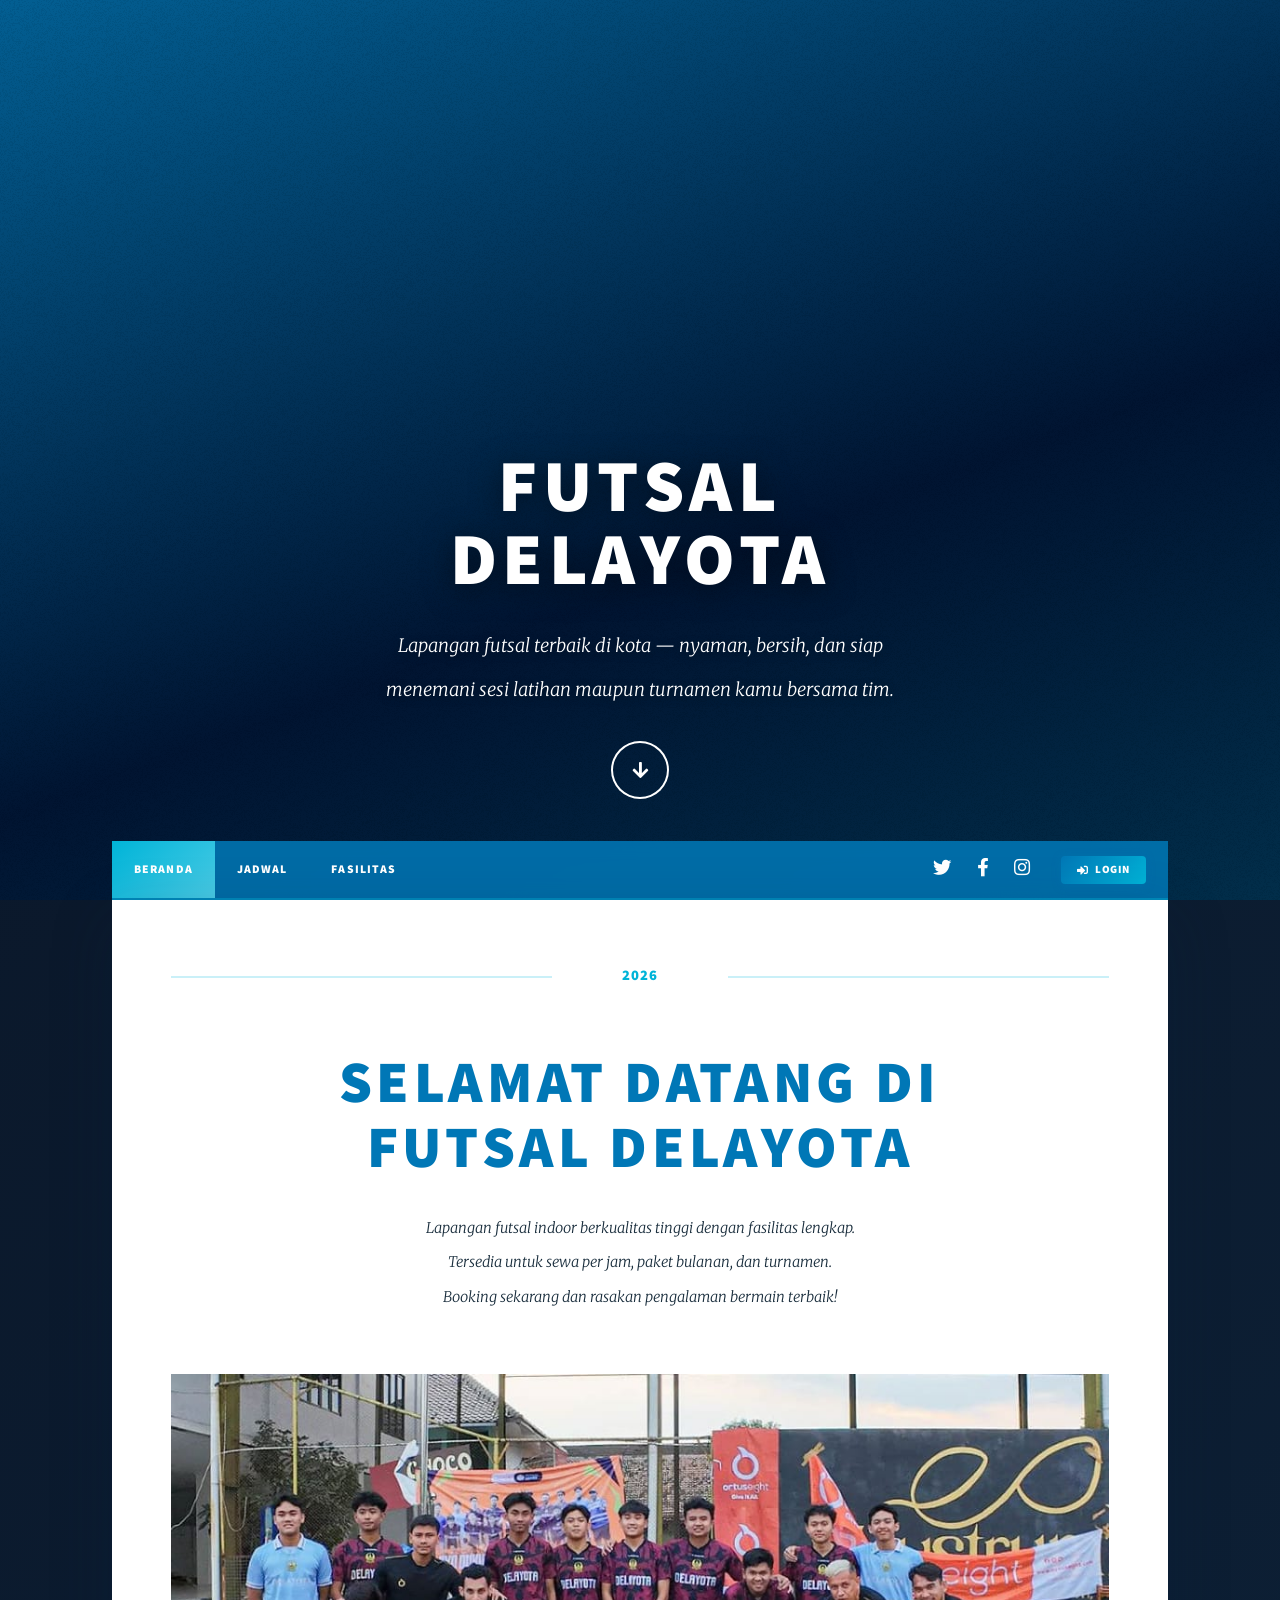
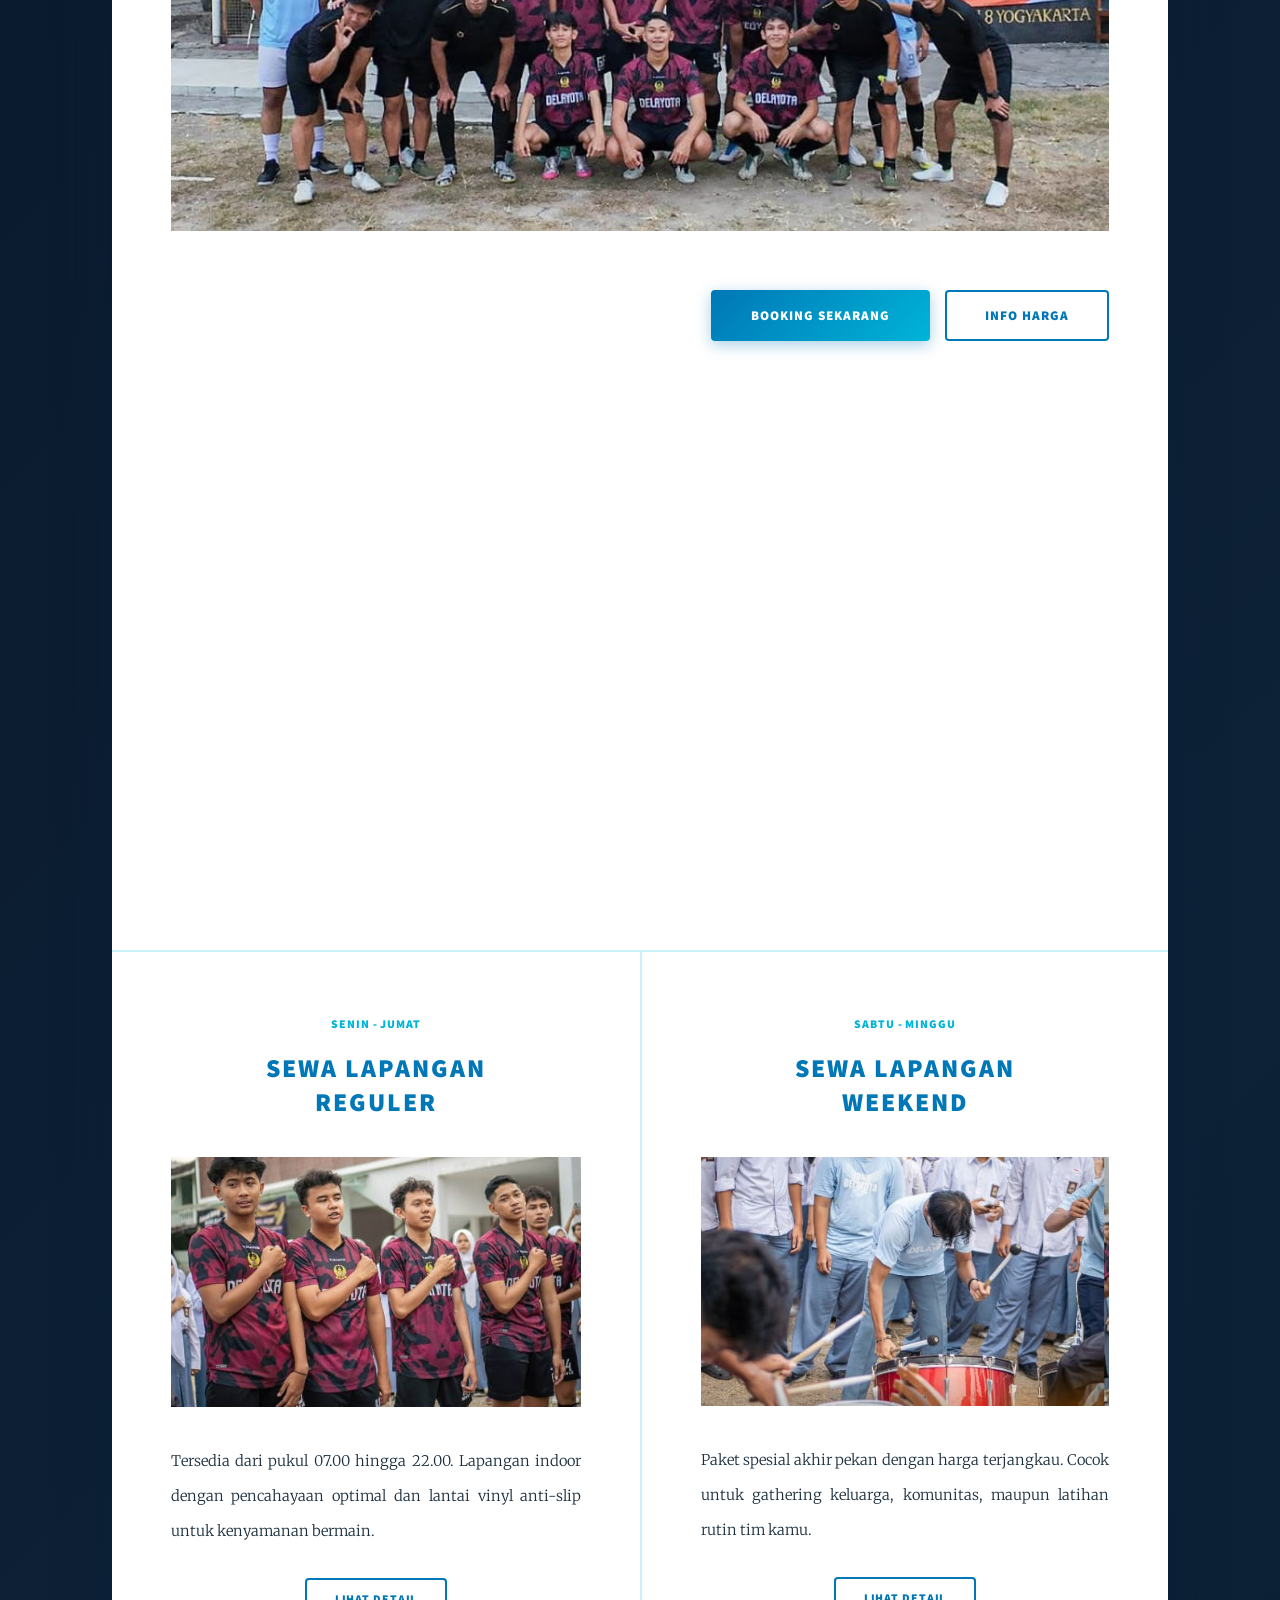
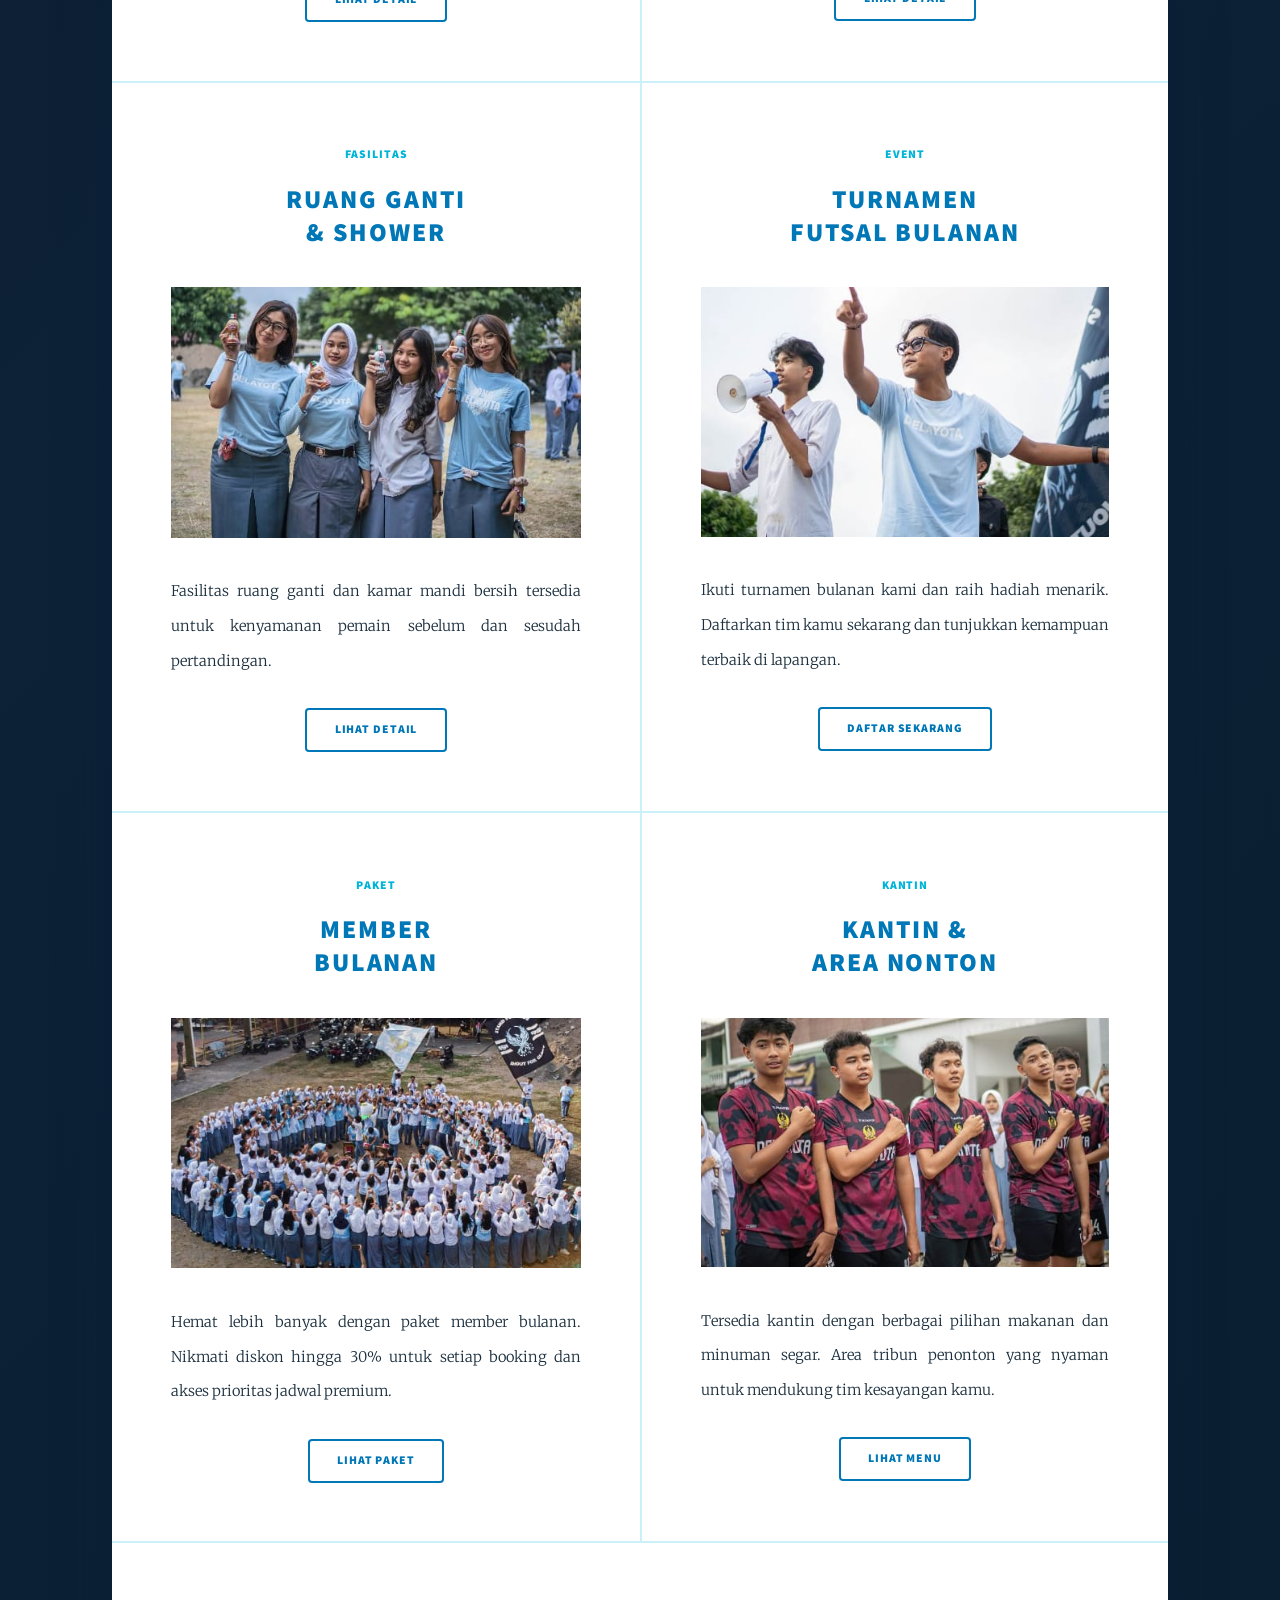
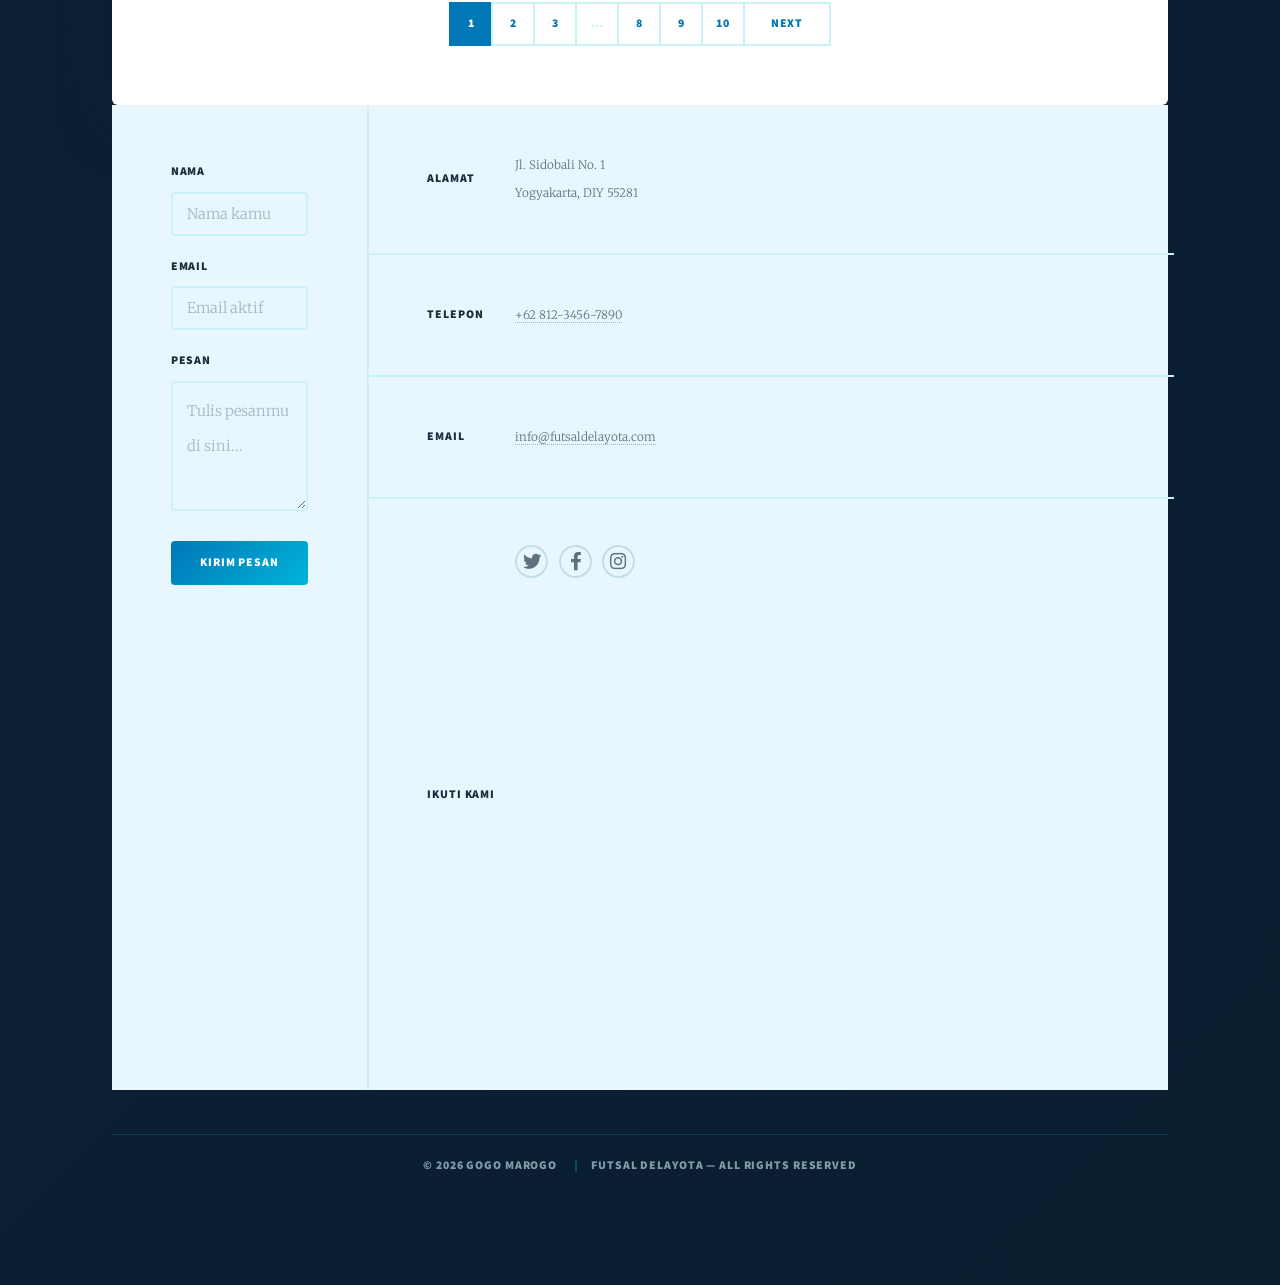
==== commit 5e8259be: "Update index.html" ====
--- a/index.html
+++ b/index.html
@@ -89,7 +89,7 @@
 				<!-- Featured Post -->
 				<article class="post featured">
 					<header class="major">
-						<span class="date">Mei 2025</span>
+						<span class="date">2026</span>
 						<h2><a href="#">Selamat Datang di<br />Futsal Delayota</a></h2>
 						<p>Lapangan futsal indoor berkualitas tinggi dengan fasilitas lengkap.<br />
 						Tersedia untuk sewa per jam, paket bulanan, dan turnamen.<br />
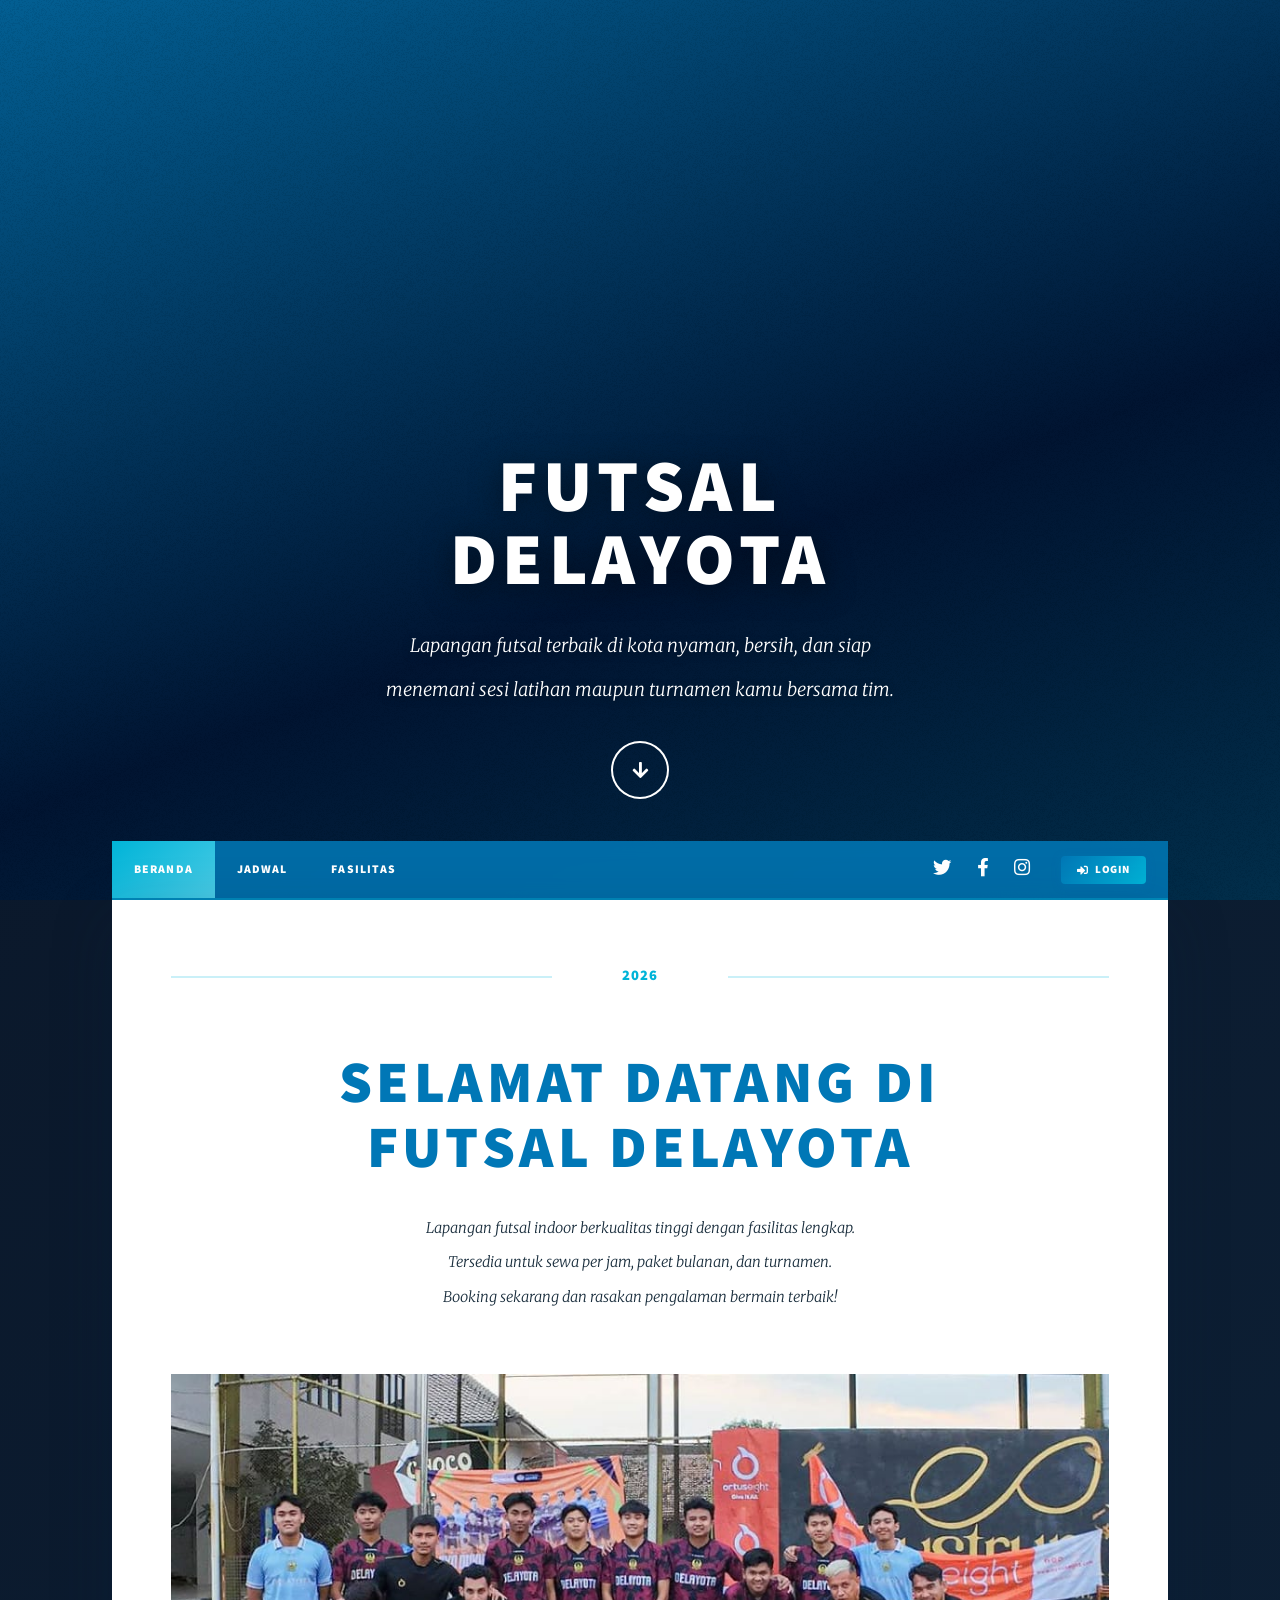
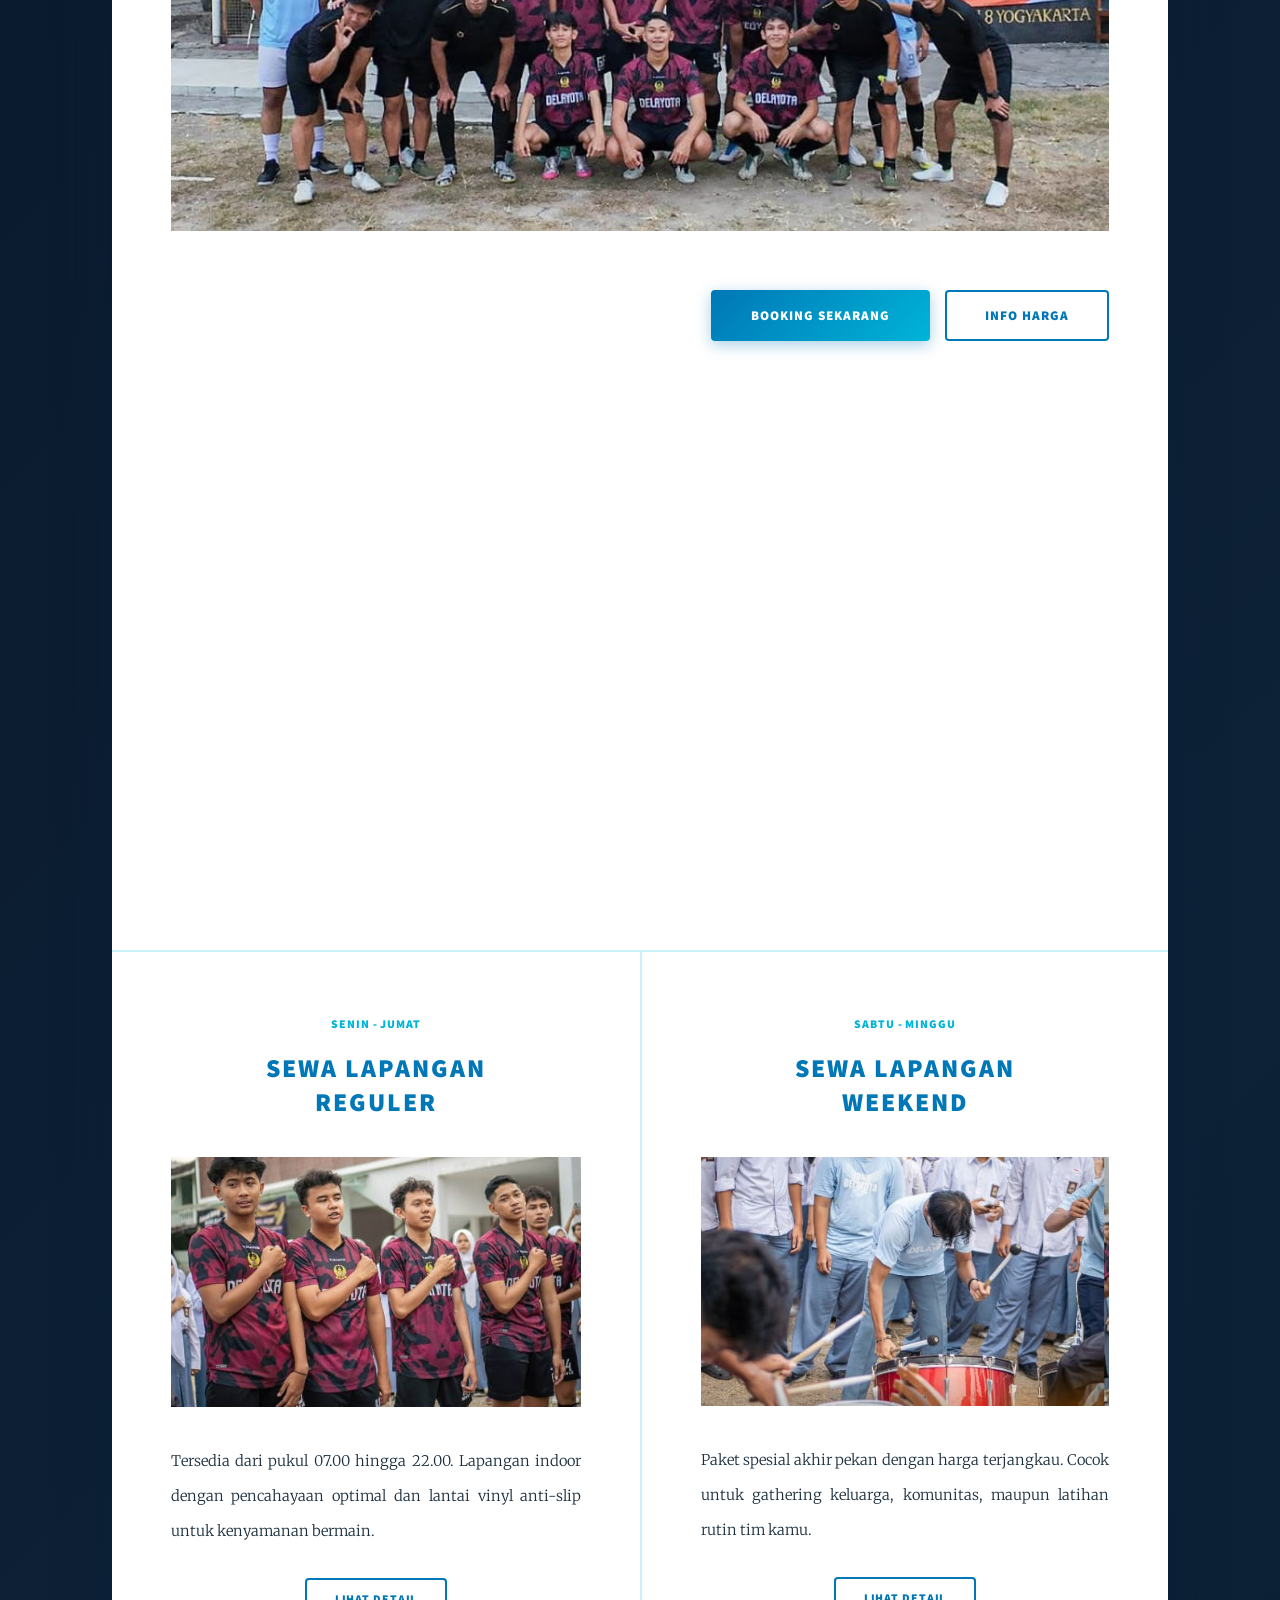
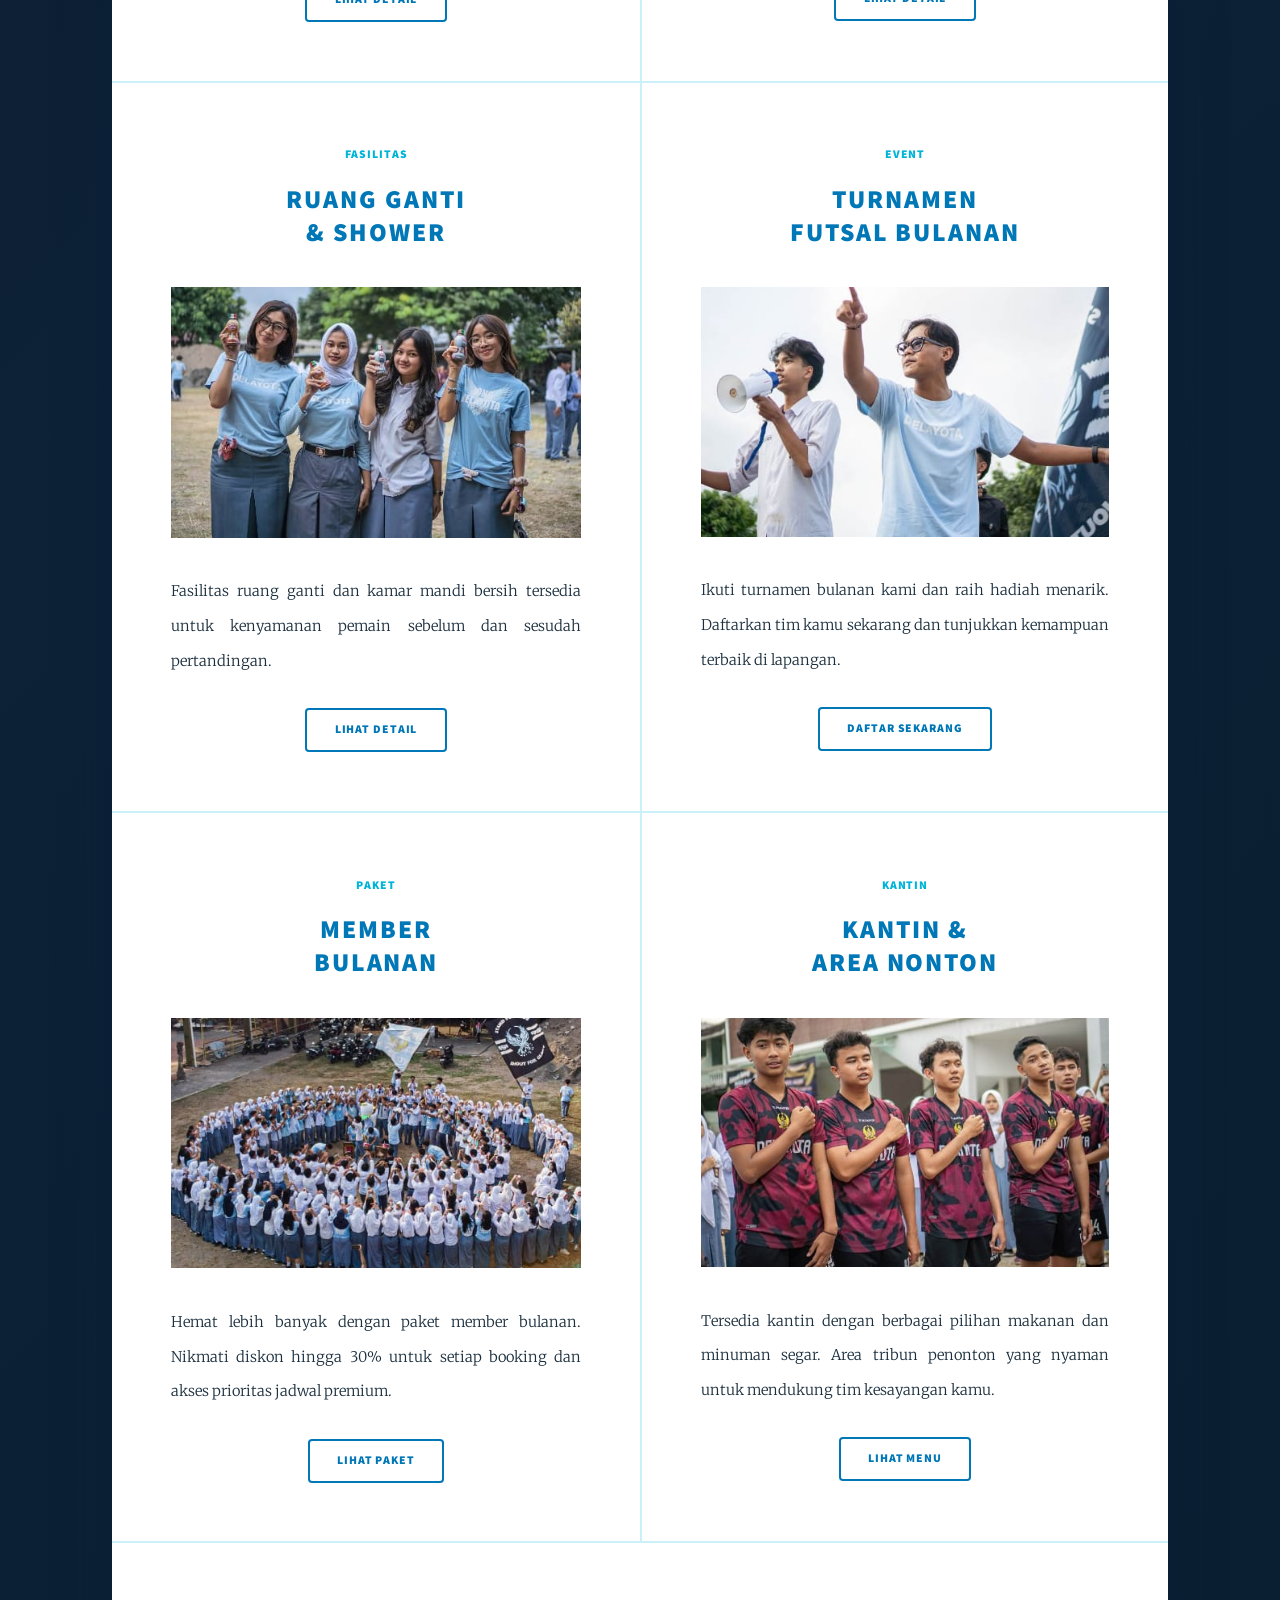
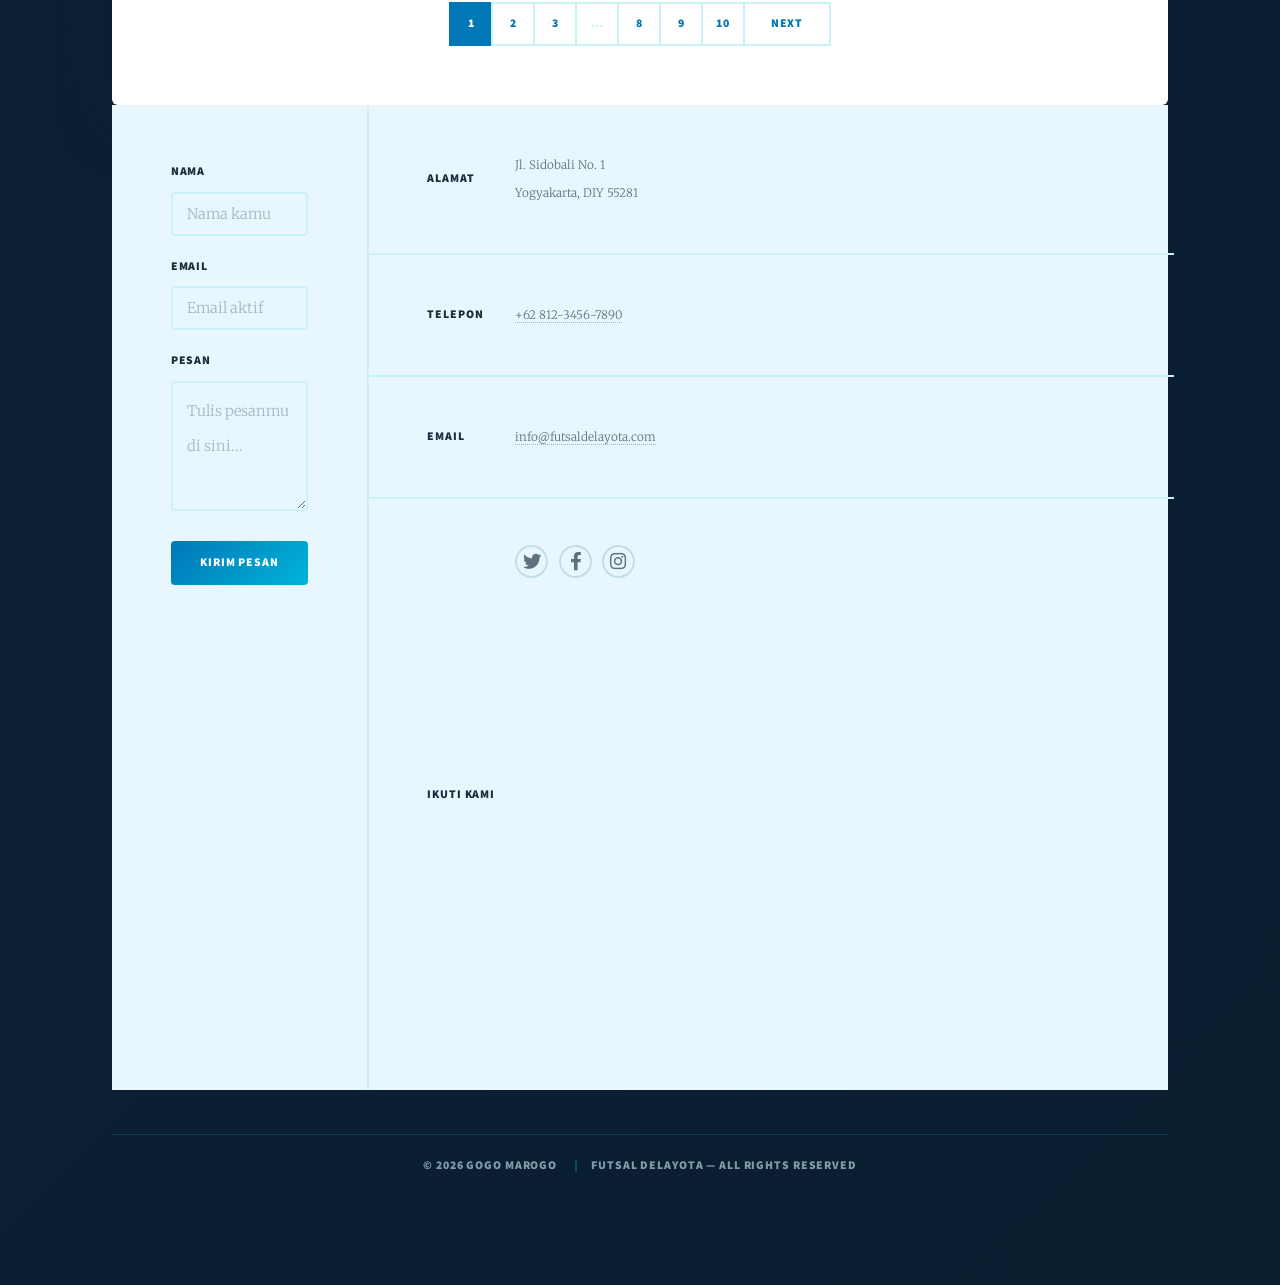
==== commit 5aa03aa3: "Update index.html" ====
--- a/index.html
+++ b/index.html
@@ -44,7 +44,7 @@
 			<!-- Intro -->
 			<div id="intro">
 				<h1>Futsal<br />Delayota</h1>
-				<p>Lapangan futsal terbaik di kota — nyaman, bersih, dan siap<br />
+				<p>Lapangan futsal terbaik di kota nyaman, bersih, dan siap<br />
 				menemani sesi latihan maupun turnamen kamu bersama tim.</p>
 				<ul class="actions">
 					<li><a href="#header" class="button icon solid solo fa-arrow-down scrolly">Continue</a></li>
@@ -60,8 +60,8 @@
 			<nav id="nav">
 				<ul class="links">
 					<li class="active"><a href="index.html">Beranda</a></li>
-					<li><a href="generic.html">Jadwal</a></li>
-					<li><a href="elements.html">Fasilitas</a></li>
+					<li><a href="https://sman8yogya.sch.id/">Jadwal</a></li>
+					<li><a href="https://sman8yogya.sch.id/">Fasilitas</a></li>
 				</ul>
 				<ul class="icons">
 					<li><a href="#" class="icon brands fa-twitter"><span class="label">Twitter</span></a></li>
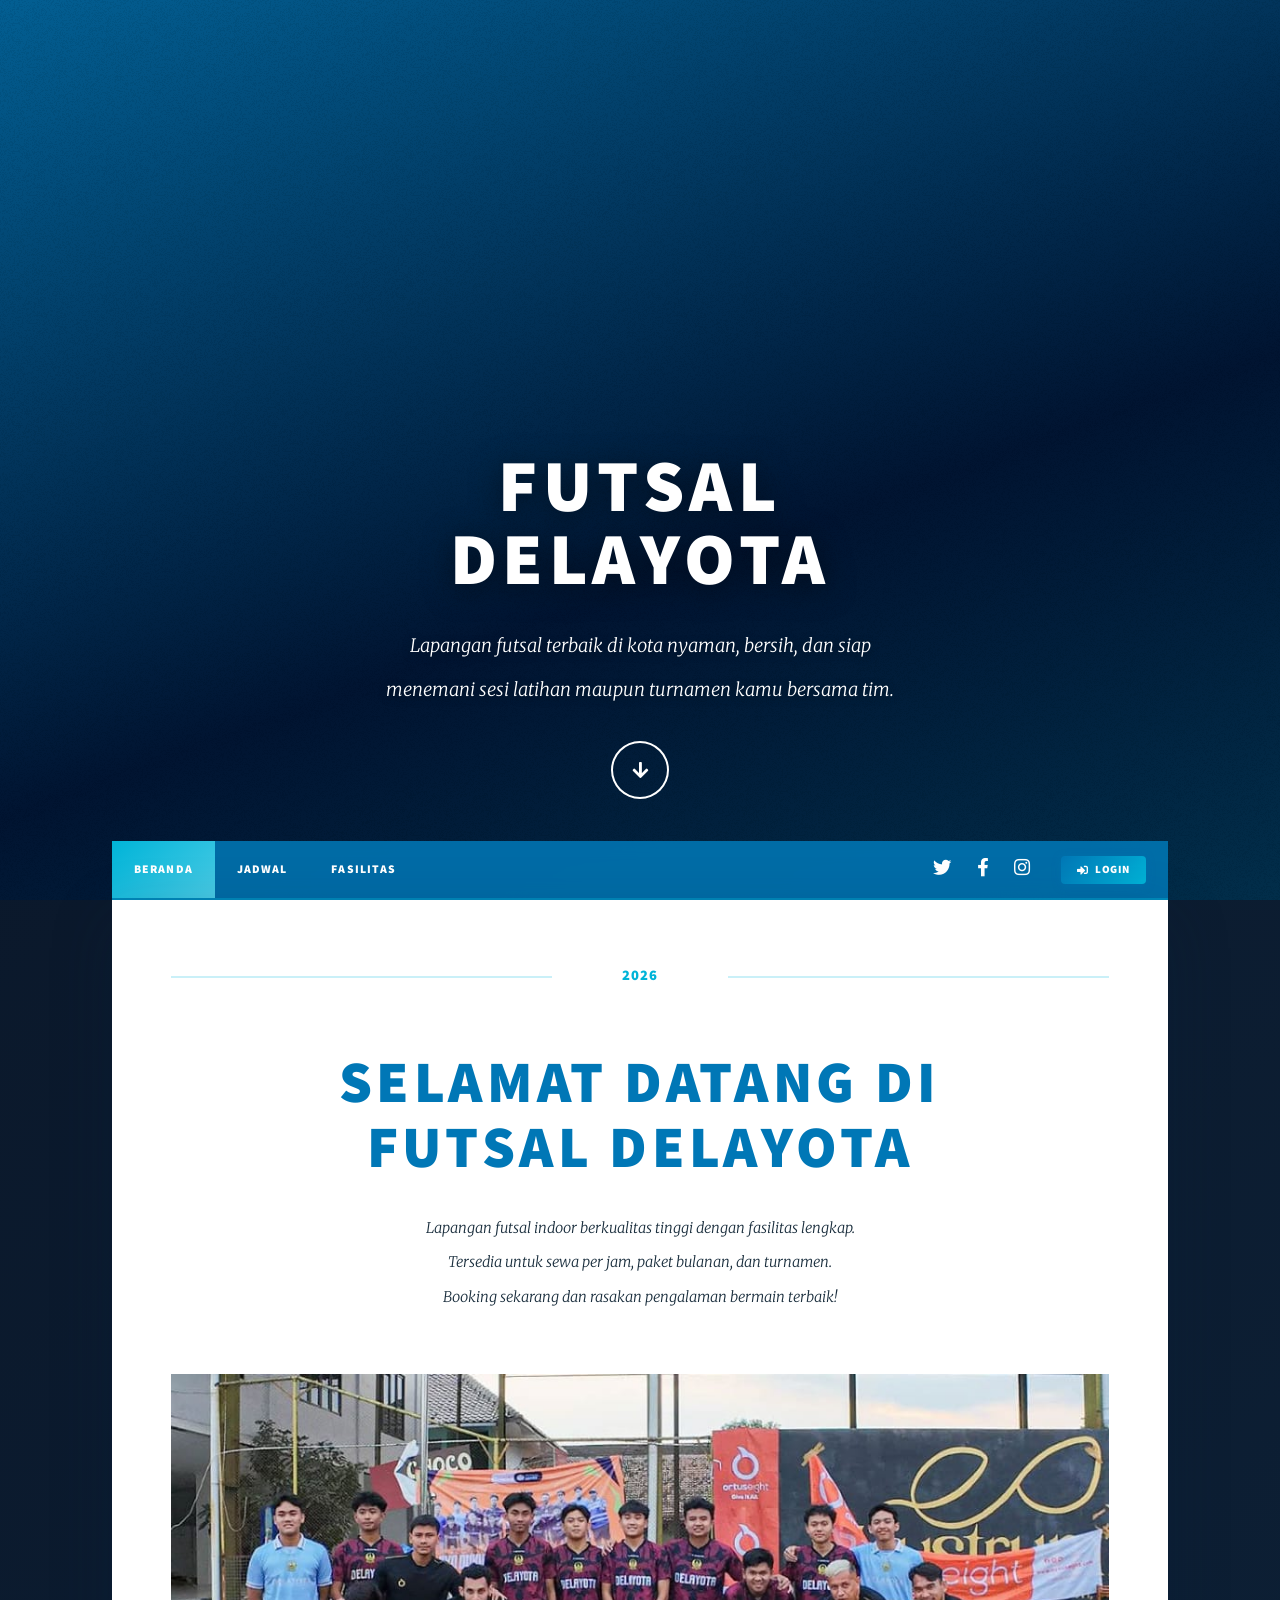
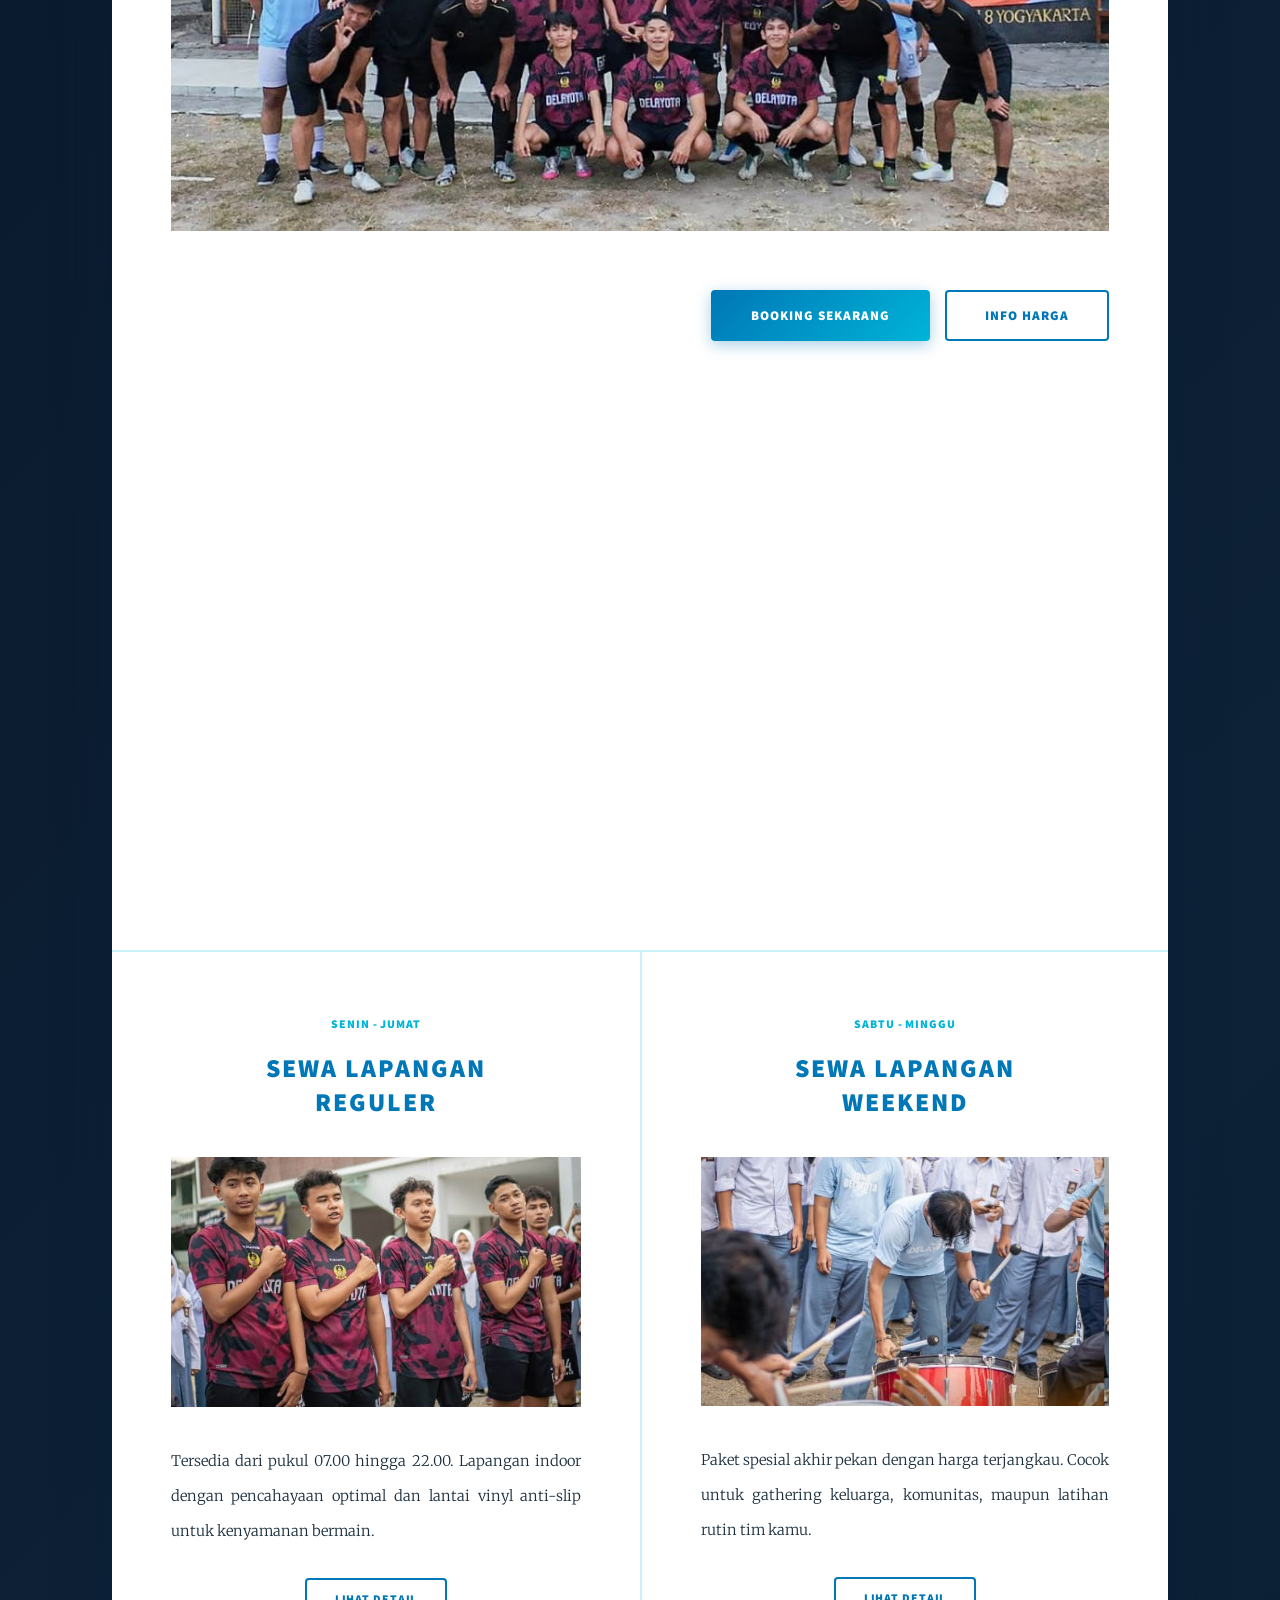
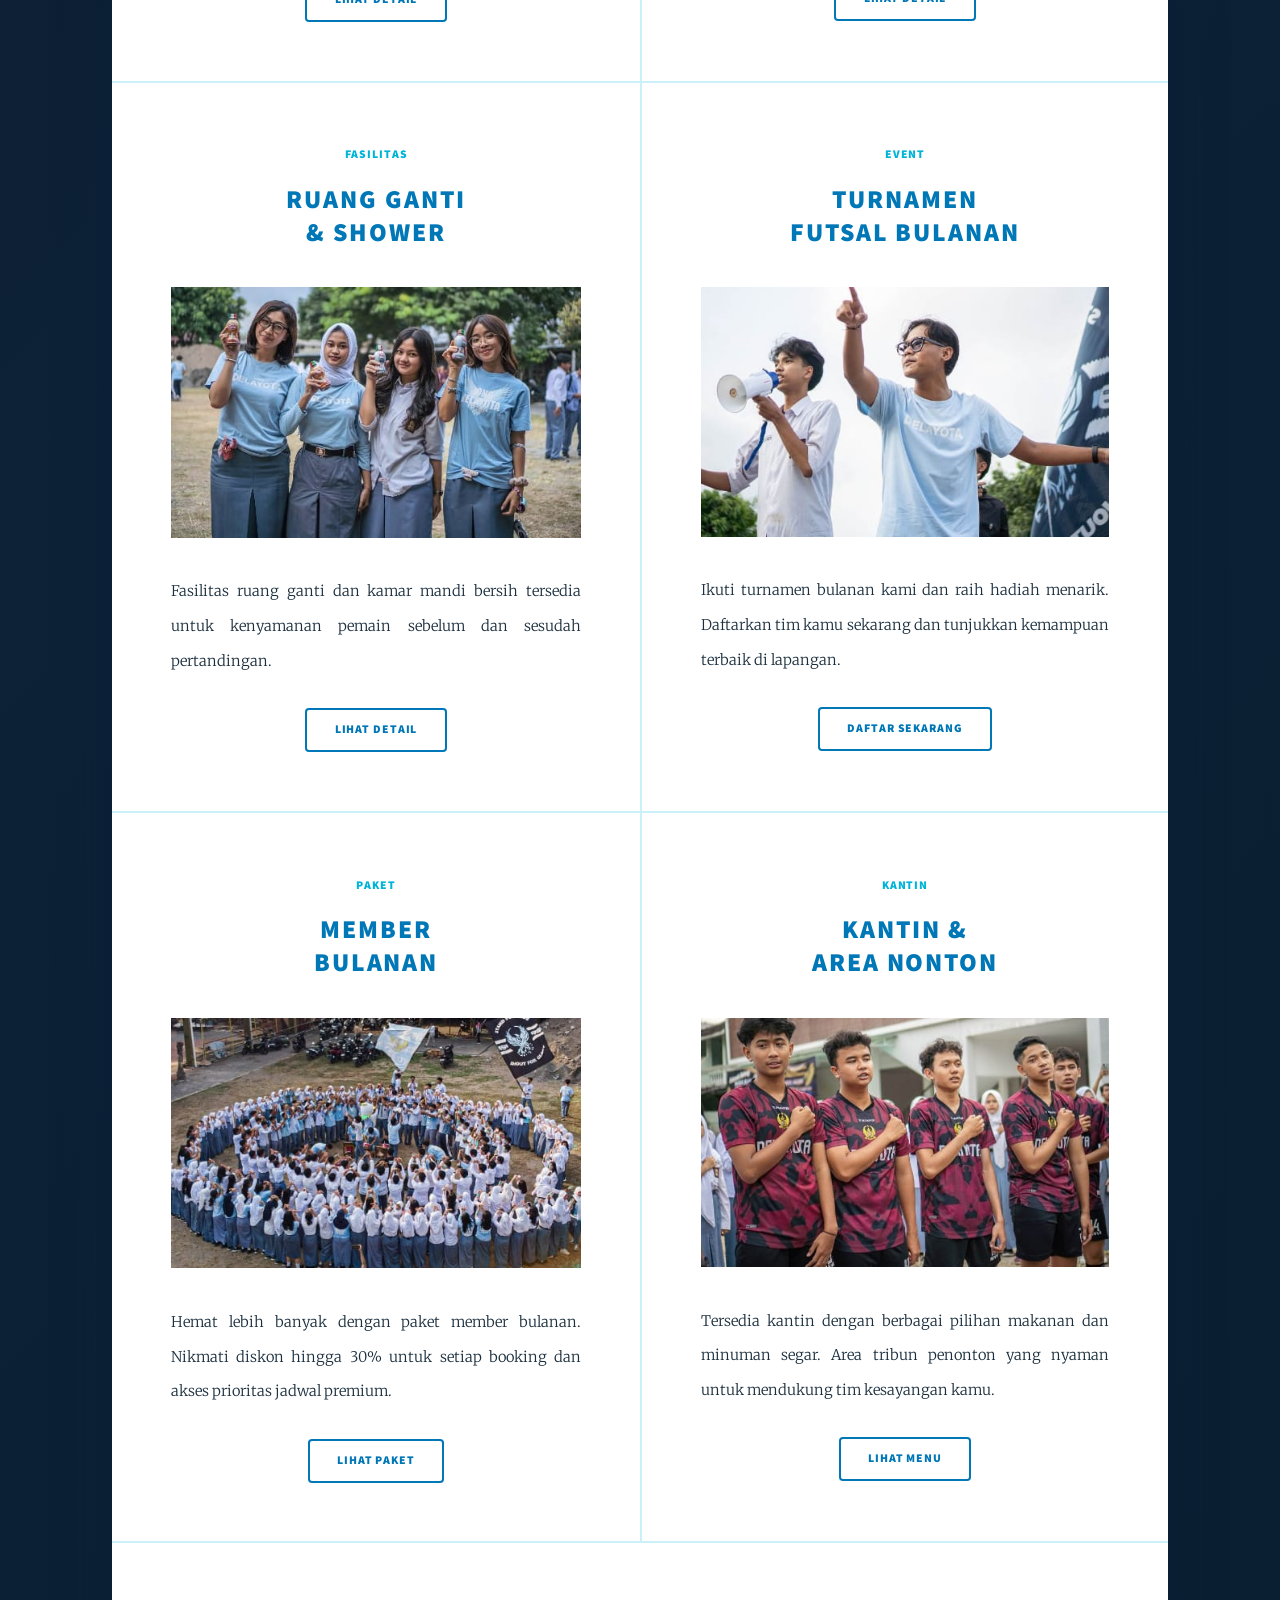
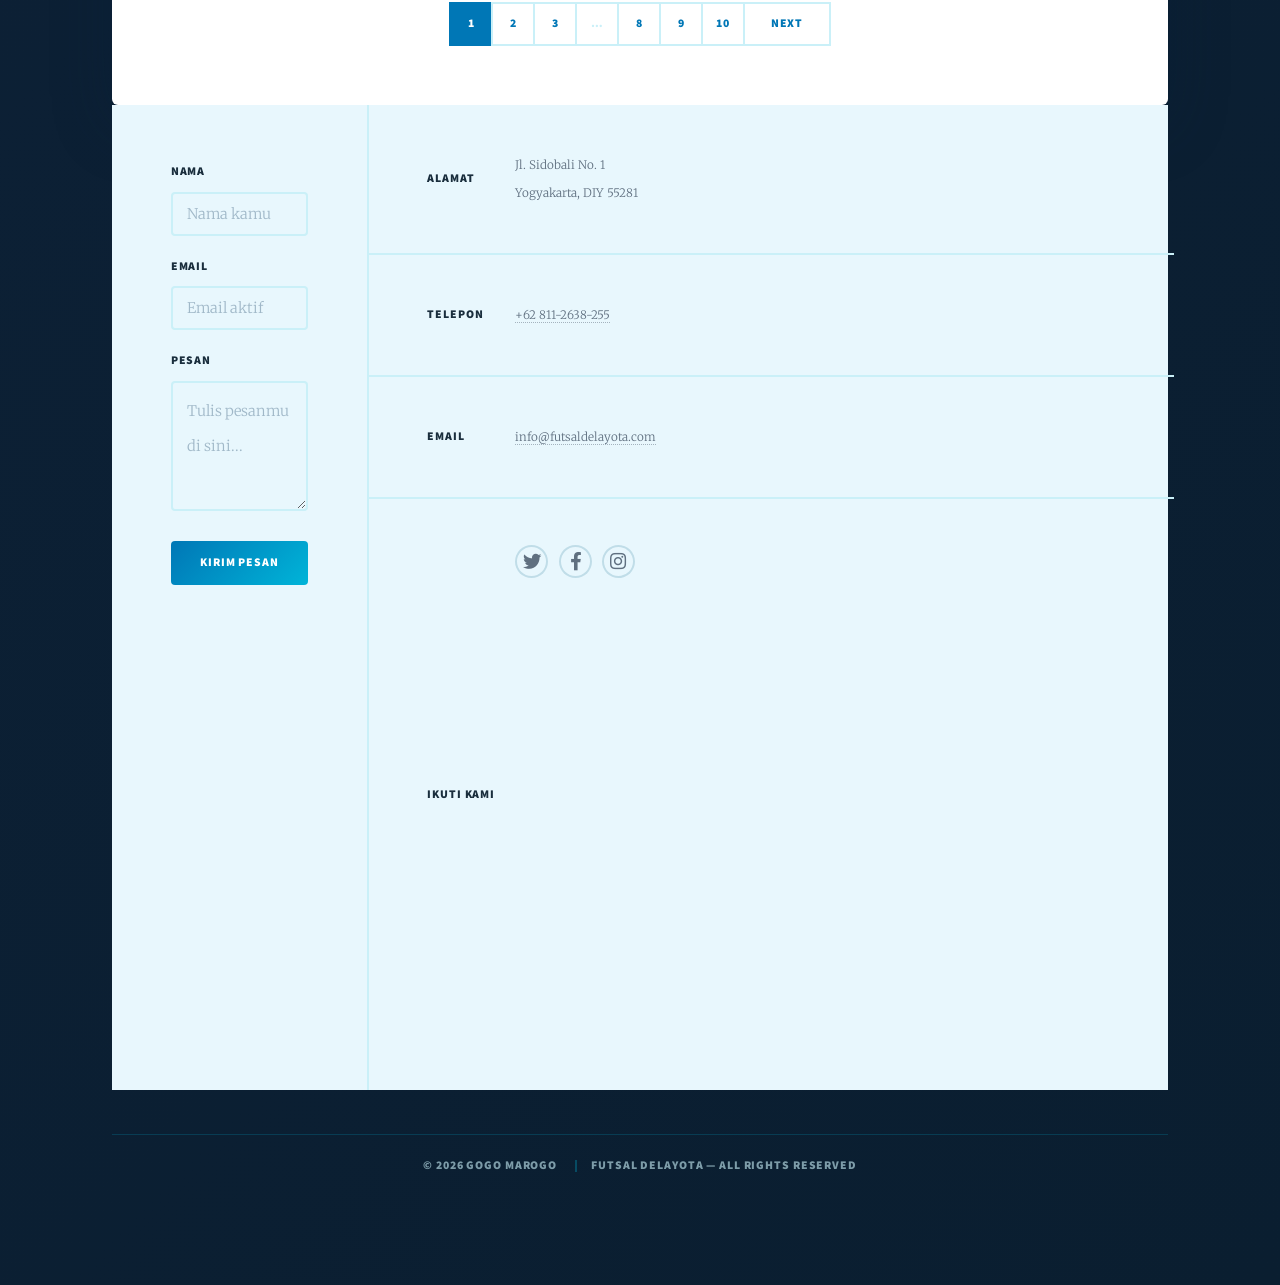
==== commit 966483bb: "Update index.html" ====
--- a/index.html
+++ b/index.html
@@ -220,7 +220,7 @@
 					</section>
 					<section>
 						<h3>Telepon</h3>
-						<p><a href="tel:+62812345678">+62 812-3456-7890</a></p>
+						<p><a href="tel:+62812345678">+62 811-2638-255</a></p>
 					</section>
 					<section>
 						<h3>Email</h3>
